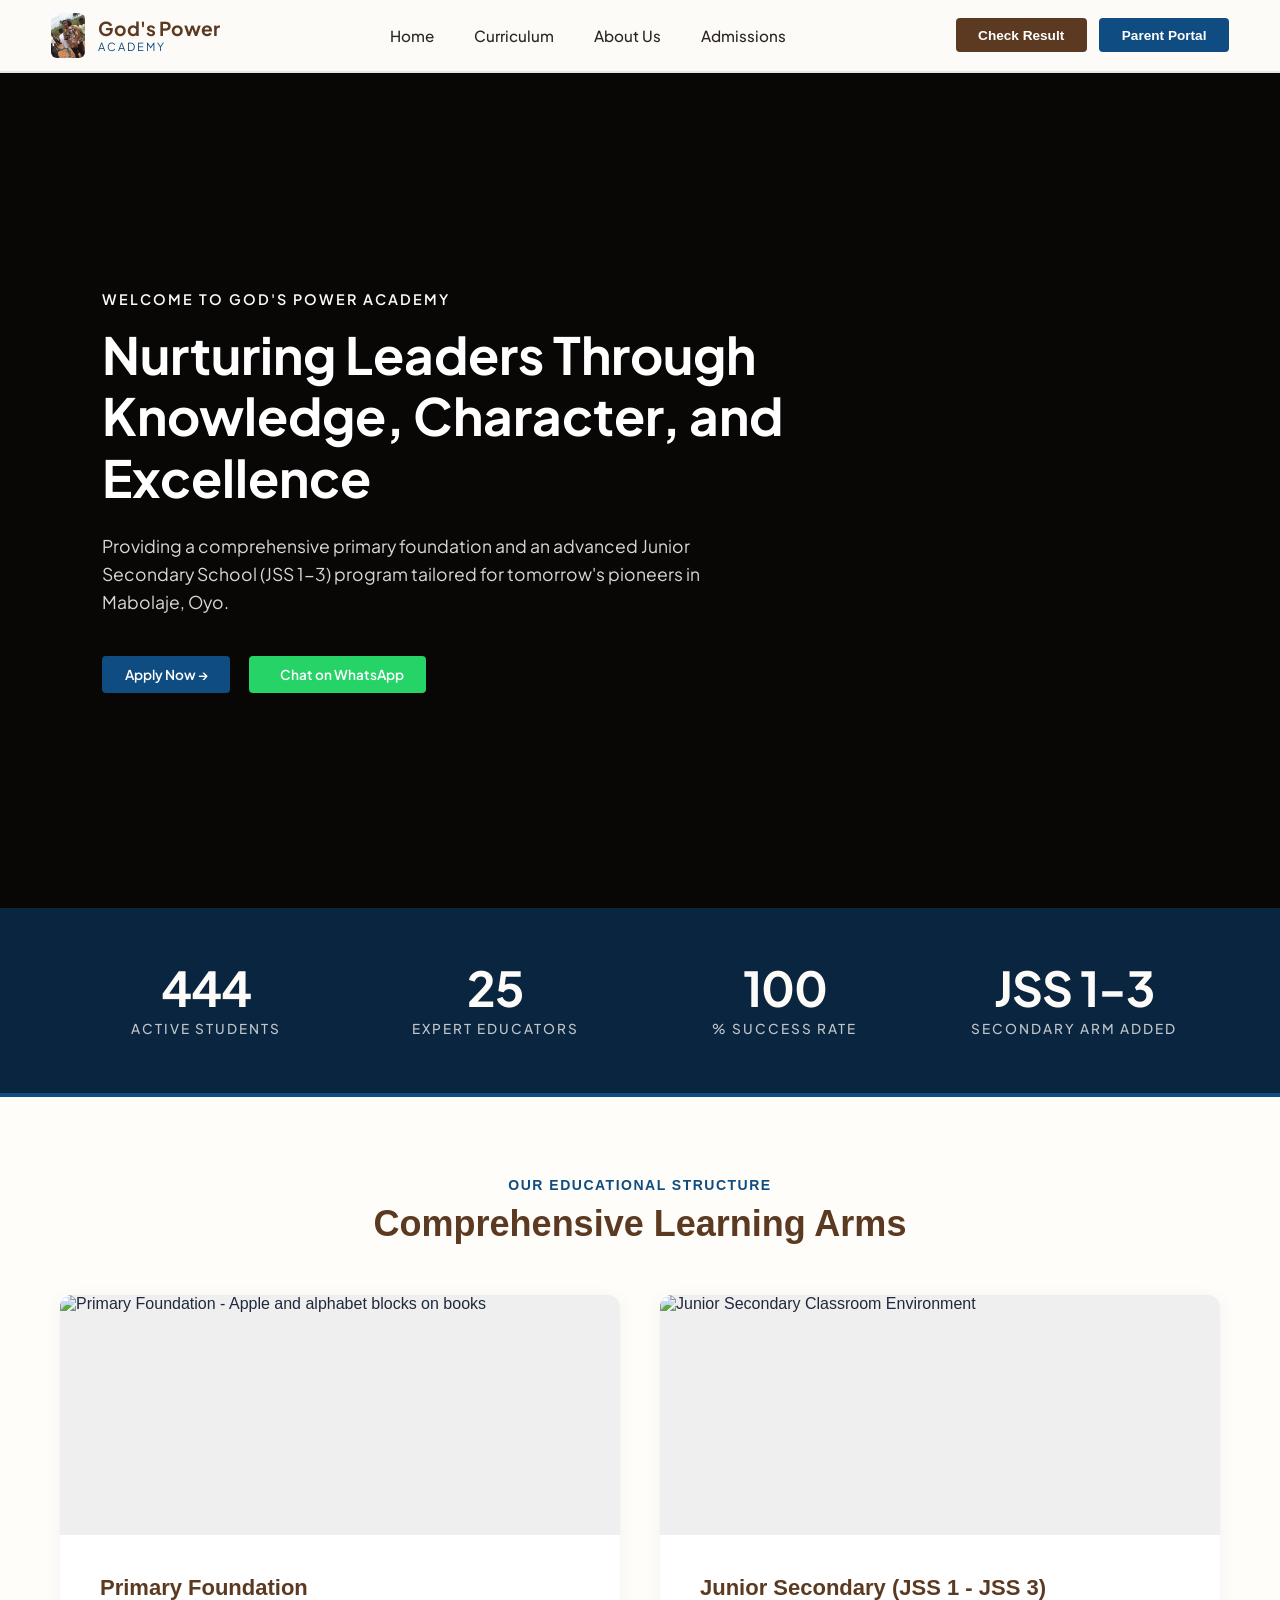
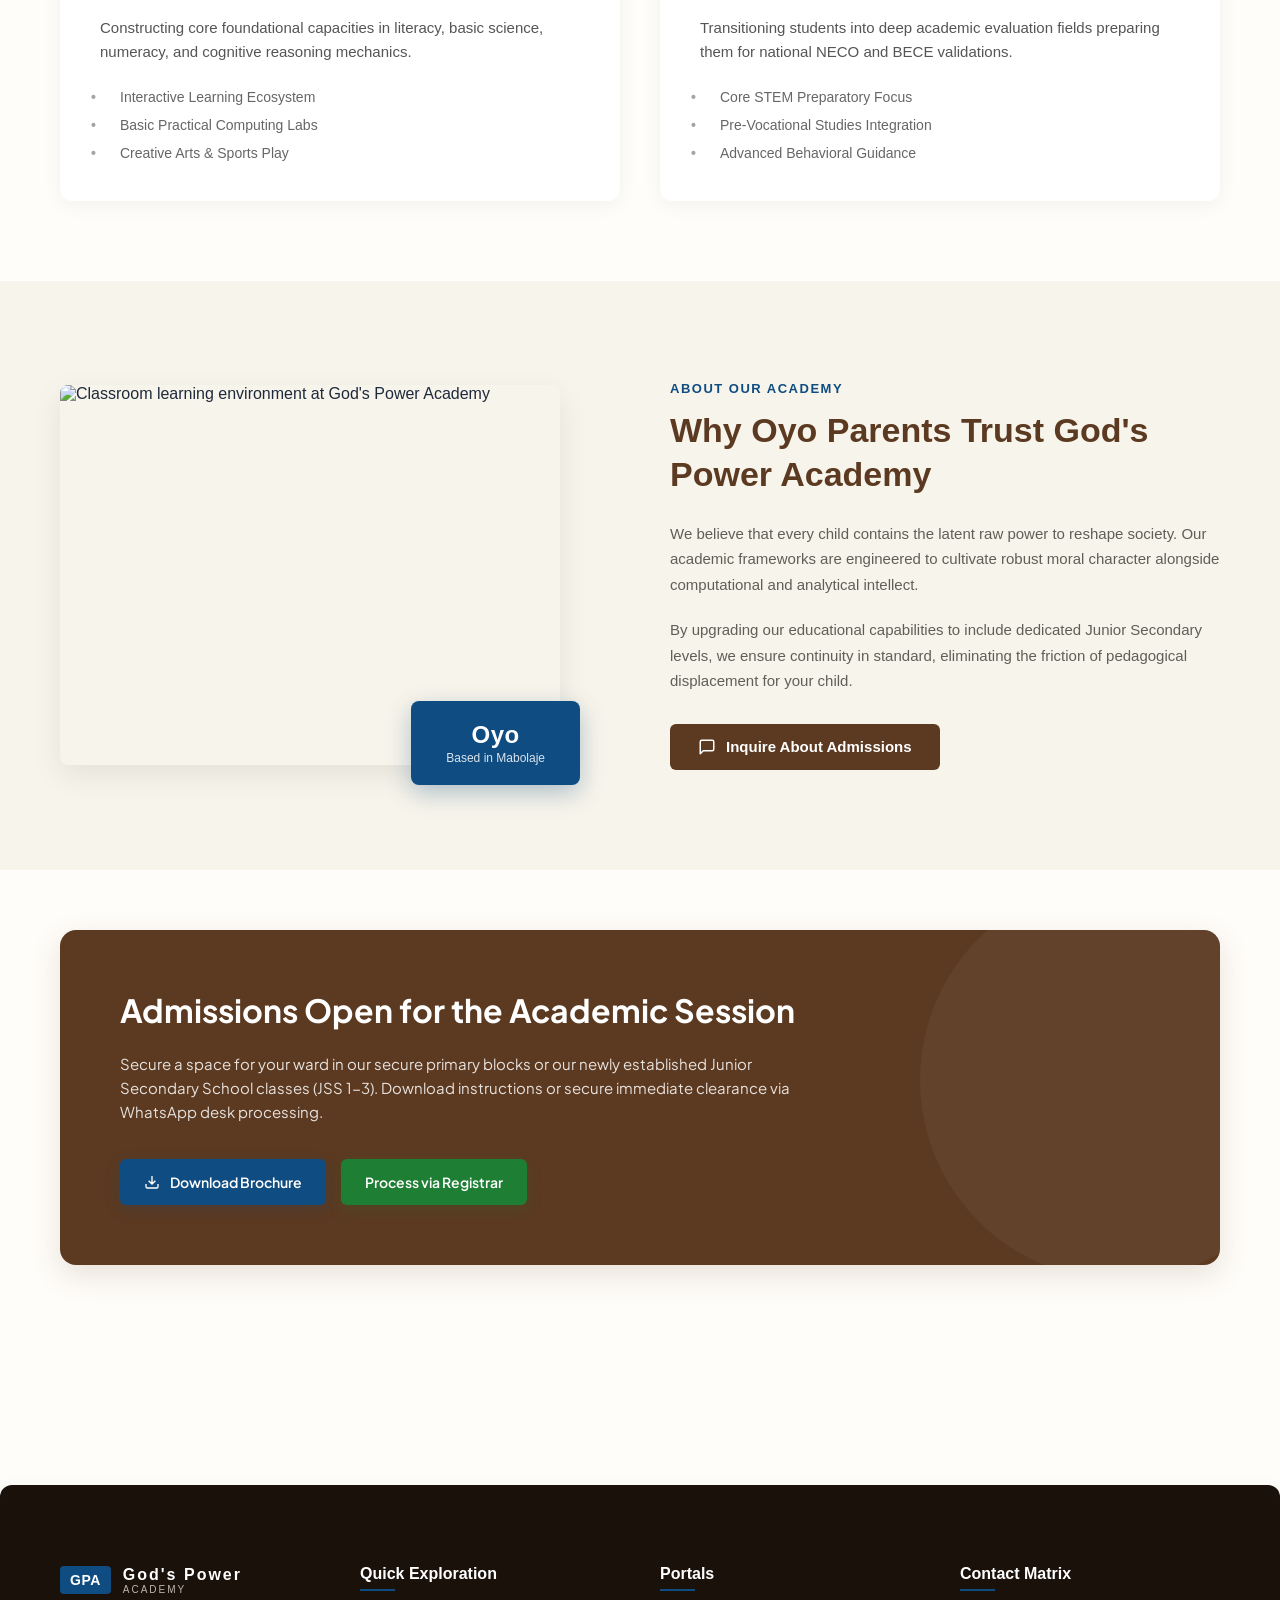
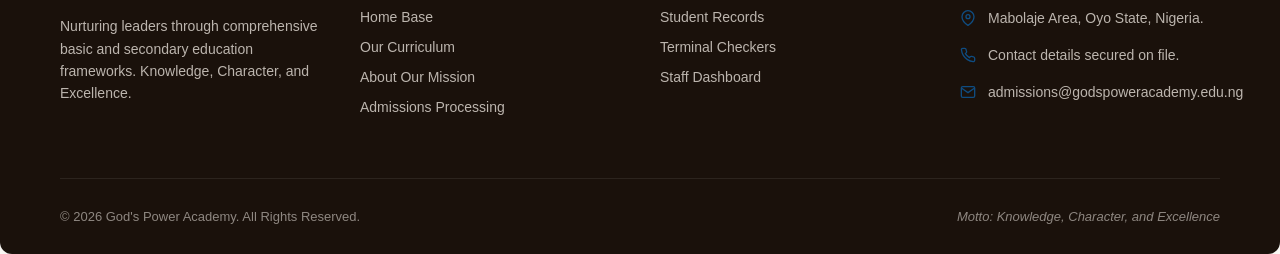
==== index.html @ ee7966df "God's power Academy front-end first push" ====
<!DOCTYPE html>
<html lang="en">
<head>
    <meta charset="UTF-8">
    <meta name="viewport" content="width=device-width, initial-scale=1.0">
    <title>God's Power Academy</title>
    <link rel="stylesheet" href="style.css">
    <link rel="icon" href="./IMG-20260211-WA0011.jpg" type="image/x-icon">
</head>
<body>
    <div class="navbar">
        <div class="nav-brand">
            <img src="./IMG-20260211-WA0011.jpg" alt="Logo" class="logo">
            <div class="logo-text">
                <h2>God's Power</h2>
                <span>ACADEMY</span>
            </div>
        </div>

        <ul class="nav-menu">
            <li><a href="#">Home</a></li>
            <li><a href="#">Curriculum</a></li>
            <li><a href="#">About Us</a></li>
            <li><a href="form.html">Admissions</a></li>
        </ul>

        <div class="nav-actions">
            <button class="btn btn-check">Check Result</button>
            <button class="btn btn-portal">Parent Portal</button>
        </div>
    </div>
    <section class="hero-container">
    <div class="hero-slide active" style="background-image: linear-gradient(rgba(0,0,0,0.65), rgba(0,0,0,0.65)), url('https://images.unsplash.com/photo-1546410531-bb4caa6b424d?auto=format&fit=crop&q=80&w=1920');">
        <div class="hero-content">
            <span class="hero-tag">Welcome to God's Power Academy</span>
            <h1>Nurturing Leaders Through Knowledge, Character, and Excellence</h1>
            <p>Providing a comprehensive primary foundation and an advanced Junior Secondary School (JSS 1-3) program tailored for tomorrow's pioneers in Mabolaje, Oyo.</p>
            <div class="hero-actions">
                <a href="form.html" class="btn btn-apply">Apply Now &rarr;</a>
                <a href="https://wa.me/2348135305659?text=Hello%20God's%20Power%20Academy,%20I%20want%20to%20inquire%20about%20admissions." target="_blank" class="btn btn-whatsapp"><i class="fa-brands fa-whatsapp"></i> Chat on WhatsApp</a>
            </div>
        </div>
    </div>

    <div class="hero-slide" style="background-image: linear-gradient(rgba(0,0,0,0.65), rgba(0,0,0,0.65)), url('https://images.unsplash.com/photo-1427504494785-3a9ca7044f45?auto=format&fit=crop&q=80&w=1920');">
        <div class="hero-content">
            <span class="hero-tag">Admissions Are Actively Open</span>
            <h1>Empowering Students with Cutting-Edge Modern Facilities</h1>
            <p>Our newly upgraded JSS 1-3 science blocks and computing arrays are custom-built to cultivate global tech and analytical mindsets right here in Oyo.</p>
            <div class="hero-actions">
                <a href="form.html" class="btn btn-apply">Secure Admission &rarr;</a>
                <a href="https://wa.me/2348135305659?text=Hello%20God's%20Power%20Academy,%20I%20want%20to%20inquire%20about%20admissions." class="btn btn-whatsapp">
    inquire via Registry
</a>
            </div>
        </div>
    </div>
    
</section>
<section class="stats-strip">
    <div class="stats-container">
        <div class="stat-item">
            <h3 class="stat-number" data-target="450">0</h3>
            <p class="stat-label">Active Students</p>
        </div>
        <div class="stat-item">
            <h3 class="stat-number" data-target="25">0</h3>
            <p class="stat-label">Expert Educators</p>
        </div>
        <div class="stat-item">
            <h3 class="stat-number" data-target="100">0</h3>
            <p class="stat-label">% Success Rate</p>
        </div>
        <div class="stat-item">
            <h3 class="stat-number-static">JSS 1-3</h3>
            <p class="stat-label">Secondary Arm Added</p>
        </div>
    </div>
</section>
<section class="educational-structure" id="curriculum">
    <div class="container">
        <header class="section-title">
            <span class="subtitle">OUR EDUCATIONAL STRUCTURE</span>
            <h2>Comprehensive Learning Arms</h2>
        </header>

        <div class="learning-arms-grid">
            
            <article class="learning-card">
                <div class="card-image">
                    <img src="https://images.unsplash.com/photo-1503676260728-1c00da094a0b?auto=format&fit=crop&q=80&w=800" alt="Primary Foundation - Apple and alphabet blocks on books">
                </div>
                <div class="card-content">
                    <h3>Primary Foundation</h3>
                    <p>Constructing core foundational capacities in literacy, basic science, numeracy, and cognitive reasoning mechanics.</p>
                    <ul class="card-features">
                        <li>Interactive Learning Ecosystem</li>
                        <li>Basic Practical Computing Labs</li>
                        <li>Creative Arts & Sports Play</li>
                    </ul>
                </div>
            </article>

            <article class="learning-card">
                <div class="card-image">
                    <img src="https://images.unsplash.com/photo-1427504494785-3a9ca7044f45?auto=format&fit=crop&q=80&w=800" alt="Junior Secondary Classroom Environment">
                </div>
                <div class="card-content">
                    <h3>Junior Secondary (JSS 1 - JSS 3)</h3>
                    <p>Transitioning students into deep academic evaluation fields preparing them for national NECO and BECE validations.</p>
                    <ul class="card-features">
                        <li>Core STEM Preparatory Focus</li>
                        <li>Pre-Vocational Studies Integration</li>
                        <li>Advanced Behavioral Guidance</li>
                    </ul>
                </div>
            </article>

        </div>
    </div>
</section>
<section class="about-academy" id="about-us">
    <div class="container about-wrapper">
        
        <div class="about-image-container">
            <div class="image-frame">
                <img src="https://images.unsplash.com/photo-1580582932707-520aed937b7b?auto=format&fit=crop&q=80&w=800" alt="Classroom learning environment at God's Power Academy">
            </div>
            <div class="location-badge">
                <span class="badge-title">Oyo</span>
                <span class="badge-subtitle">Based in Mabolaje</span>
            </div>
        </div>

        <div class="about-content">
            <span class="section-tag">ABOUT OUR ACADEMY</span>
            <h2>Why Oyo Parents Trust God's Power Academy</h2>
            
            <p>We believe that every child contains the latent raw power to reshape society. Our academic frameworks are engineered to cultivate robust moral character alongside computational and analytical intellect.</p>
            
            <p>By upgrading our educational capabilities to include dedicated Junior Secondary levels, we ensure continuity in standard, eliminating the friction of pedagogical displacement for your child.</p>
            
            <a href="https://wa.me/2348135305659?text=Hello%20God's%20Power%20Academy,%20I%20want%20to%20inquire%20about%20admissions." class="cta-button">
                <svg class="btn-icon" width="18" height="18" viewBox="0 0 24 24" fill="none" stroke="currentColor" stroke-width="2" stroke-linecap="round" stroke-linejoin="round">
                    <path d="M21 15a2 2 0 0 1-2 2H7l-4 4V5a2 2 0 0 1 2-2h14a2 2 0 0 1 2 2z"></path>
                </svg>
                Inquire About Admissions
            </a>
        </div>

    </div>
</section>
 <section class="admissions-section" id="admissions">
    <div class="container">
        <div class="admissions-cta-card">
            <!-- Background decorative shape vector -->
            <div class="decorative-blob"></div>
            
            <div class="cta-card-content">
                <h2>Admissions Open for the Academic Session</h2>
                <p>Secure a space for your ward in our secure primary blocks or our newly established Junior Secondary School classes (JSS 1-3). Download instructions or secure immediate clearance via WhatsApp desk processing.</p>
                
                <div class="cta-button-group">
                    <a href="#" class="btn-cta btn-primary-blue">
                        <svg class="icon" width="16" height="16" viewBox="0 0 24 24" fill="none" stroke="currentColor" stroke-width="2"><path d="M21 15v4a2 2 0 0 1-2 2H5a2 2 0 0 1-2-2v-4M7 10l5 5 5-5M12 15V3"/></svg>
                        Download Brochure
                    </a>
                    <a href="form.html" class="btn-cta btn-whatsapp-brand">
                        <!-- Custom styled WhatsApp SVG or Icon -->
                        Process via Registrar
                    </a>
                </div>
            </div>
        </div>
    </div>
</section>
<!-- Example on the Learning Arms Grid Section -->
<section class="educational-structure fade-up-element" id="curriculum">
    <!-- Content stays exactly the same -->
</section>

<!-- Example on individual cards for staggered entry -->
<article class="learning-card fade-up-element">
    <!-- Card content -->
<footer class="site-footer">
    <div class="container">
        <!-- Main Footer Links Grid --> 
        <div class="footer-grid">
            
            <!-- Column 1: Brand Intro -->
            <div class="footer-column brand-info">
                <div class="footer-logo">
                    <span class="logo-box">GPA</span>
                    <div class="logo-text">
                        <span class="brand-name">God's Power</span>
                        <span class="brand-sub">ACADEMY</span>
                    </div>
                </div>
                <p class="brand-desc">
                    Nurturing leaders through comprehensive basic and secondary education frameworks. Knowledge, Character, and Excellence.
                </p>
            </div>

            <!-- Column 2: Quick Exploration -->
            <div class="footer-column">
                <h3>Quick Exploration</h3>
                <ul class="footer-links">
                    <li><a href="#hero">Home Base</a></li>
                    <li><a href="#curriculum">Our Curriculum</a></li>
                    <li><a href="#about-us">About Our Mission</a></li>
                    <li><a href="#admissions">Admissions Processing</a></li>
                </ul>
            </div>

            <!-- Column 3: Portals -->
            <div class="footer-column">
                <h3>Portals</h3>
                <ul class="footer-links">
                    <li><a href="#">Student Records</a></li>
                    <li><a href="#">Terminal Checkers</a></li>
                    <li><a href="#">Staff Dashboard</a></li>
                </ul>
            </div>

            <!-- Column 4: Contact Matrix -->
            <div class="footer-column contact-matrix">
                <h3>Contact Matrix</h3>
                <ul class="contact-list">
                    <li>
                        <svg class="contact-icon" width="16" height="16" viewBox="0 0 24 24" fill="none" stroke="currentColor" stroke-width="2"><path d="M21 10c0 7-9 13-9 13s-9-6-9-13a9 9 0 0 1 18 0z"></path><circle cx="12" cy="10" r="3"></circle></svg>
                        <span>Mabolaje Area, Oyo State, Nigeria.</span>
                    </li>
                    <li>
                        <svg class="contact-icon" width="16" height="16" viewBox="0 0 24 24" fill="none" stroke="currentColor" stroke-width="2"><path d="M22 16.92v3a2 2 0 0 1-2.18 2 19.79 19.79 0 0 1-8.63-3.07 19.5 19.5 0 0 1-6-6 19.79 19.79 0 0 1-3.07-8.67A2 2 0 0 1 4.11 2h3a2 2 0 0 1 2 1.72 12.84 12.84 0 0 0 .7 2.81 2 2 0 0 1-.45 2.11L8.09 9.91a16 16 0 0 0 6 6l1.27-1.27a2 2 0 0 1 2.11-.45 12.84 12.84 0 0 0 2.81.7A2 2 0 0 1 22 16.92z"></path></svg>
                        <span>Contact details secured on file.</span>
                    </li>
                    <li>
                        <svg class="contact-icon" width="16" height="16" viewBox="0 0 24 24" fill="none" stroke="currentColor" stroke-width="2"><path d="M4 4h16c1.1 0 2 .9 2 2v12c0 1.1-.9 2-2 2H4c-1.1 0-2-.9-2-2V6c0-1.1.9-2 2-2z"></path><polyline points="22,6 12,13 2,6"></polyline></svg>
                        <a href="mailto:admissions@godspoweracademy.edu.ng">admissions@godspoweracademy.edu.ng</a>
                    </li>
                </ul>
            </div>

        </div>

        <!-- Bottom Copyright Row -->
        <div class="footer-bottom">
            <p class="copyright">&copy; 2026 God's Power Academy. All Rights Reserved.</p>
            <p class="motto">Motto: Knowledge, Character, and Excellence</p>
        </div>
    </div>
</footer>

</article>
<div id="constructionModal" class="construction-overlay">
    <div class="construction-card">
        <div class="construction-icon">🚧</div>
        <h2>Portal Under Construction</h2>
        <p>Our digital portal engineering framework is currently being optimized for terminal result tracking. This feature will be live soon!</p>
        <button id="closeConstructionBtn" class="btn-close-construction">OKAY</button>
    </div>
</div>
</body>
<script src="script.js"></script>
</html>
---- style.css ----
@import url('https://fonts.googleapis.com/css2?family=Plus+Jakarta+Sans:wght@400;500;600;700&display=swap');

/* --- 1. Global Base Resets --- */
* {
    margin: 0;
    padding: 0;
    box-sizing: border-box;
}

body {
    font-family: 'Plus Jakarta Sans', sans-serif;
    background-color: #FDFBF7;
    color: #1E293B;
    overflow-x: hidden; /* Prevent horizontal viewport scrolling bugs entirely */
}

/* Reusable global utility wrapper */
.container {
    max-width: 1200px;
    margin: 0 auto;
    padding: 0 20px;
}

/* --- 2. Navigation Component --- */
.navbar {
    display: flex;
    justify-content: space-between;
    align-items: center;
    padding: 0.8rem 4%;
    background-color: #FDFBF7;
    border-bottom: 2px solid #EAE5DB;
    position: sticky;
    top: 0; /* Corrected to anchor cleanly at the top of the viewport */
    z-index: 1000;
}

.nav-brand {
    display: flex;
    align-items: center;
    gap: 0.8rem;
}

.logo {
    height: 45px;
    width: auto;
    border-radius: 6px;
}

.logo-text h2 {
    font-size: 1.2rem;
    color: #5C3A21;
    line-height: 1.1;
    font-weight: 700;
}

.logo-text span {
    font-size: 0.7rem;
    letter-spacing: 2px;
    color: #0F4C81;
    display: block;
}

.nav-menu {
    display: flex;
    list-style: none;
    gap: 2.5rem;
}

.nav-menu li a {
    text-decoration: none;
    color: #2C2520;
    font-weight: 500;
    font-size: 0.95rem;
    display: inline-block;
    transition: color 0.3s ease, transform 0.3s ease;
}

.nav-menu li a:hover {
    color: #0F4C81;
    transform: scale(1.1);
    text-decoration: underline;
}

.nav-actions {
    display: flex;
    gap: 0.8rem;
}

.btn {
    padding: 0.6rem 1.4rem;
    border-radius: 4px;
    font-weight: 600;
    font-size: 0.85rem;
    border: none;
    cursor: pointer;
    text-decoration: none;
    display: inline-flex;
    align-items: center;
    justify-content: center;
    transition: transform 0.2s ease, background-color 0.3s ease;
}

.btn:hover {
    transform: translateY(-1px);
}

.btn-check {
    background-color: #5C3A21;
    color: #FFFFFF;
}

.btn-portal {
    background-color: #0F4C81;
    color: #FFFFFF;
}

/* --- 3. Hero Component --- */
.hero-container {
    position: relative;
    width: 100%;
    height: calc(100vh - 65px);
    overflow: hidden;
    background-color: #1A1410;
}

.hero-slide {
    position: absolute;
    top: 0;
    left: 0;
    width: 100%;
    height: 100%;
    background-size: cover;
    background-position: center;
    background-repeat: no-repeat;
    display: flex;
    align-items: center;
    padding: 0 8%;
    opacity: 0;
    visibility: hidden;
    transition: opacity 1.2s ease-in-out, visibility 1.2s ease-in-out;
    z-index: 1;
}

.hero-slide.active {
    opacity: 1;
    visibility: visible;
    z-index: 2;
}

.hero-content {
    max-width: 800px;
    color: #FFFFFF;
    opacity: 0;
    transform: translateY(15px);
    transition: opacity 1s ease-in-out, transform 1s ease-out;
}

.hero-slide.active .hero-content {
    opacity: 1;
    transform: translateY(0);
    transition-delay: 0.3s; 
}

.hero-tag {
    font-size: 0.9rem;
    text-transform: uppercase;
    letter-spacing: 2px;
    color: #FDFBF7;
    font-weight: 600;
    margin-bottom: 1rem;
    display: inline-block;
}

.hero-content h1 {
    font-size: 3.2rem;
    line-height: 1.2;
    margin-bottom: 1.5rem;
    font-weight: 700;
}

.hero-content p {
    font-size: 1.1rem;
    line-height: 1.6;
    margin-bottom: 2.5rem;
    color: rgba(253, 251, 247, 0.85);
    max-width: 650px;
}

.hero-actions {
    display: flex;
    gap: 1.2rem;
    flex-wrap: wrap;
}

.btn-apply {
    background-color: #0F4C81;
    color: #FFFFFF;
}

.btn-apply:hover {
    background-color: #0A3358;
}

.btn-whatsapp {
    background-color: #25D366;
    color: #FFFFFF;
    gap: 0.5rem;
}

.btn-whatsapp:hover {
    background-color: #1EA952;
}

/* --- 4. Stats Summary Strip --- */
.stats-strip {
    background-color: #0A2540;
    padding: 3.5rem 6%;
    border-bottom: 4px solid #0F4C81;
}

.stats-container {
    display: flex;
    justify-content: space-between;
    align-items: center;
    max-width: 1200px;
    margin: 0 auto;
    gap: 2rem;
    flex-wrap: wrap;
}

.stat-item {
    text-align: center;
    flex: 1;
    min-width: 200px;
}

.stat-number, .stat-number-static {
    font-size: 3rem;
    font-weight: 700;
    color: #FDFBF7;
    margin-bottom: 0.5rem;
    line-height: 1;
    letter-spacing: -1px;
}

.stat-label {
    font-size: 0.85rem;
    text-transform: uppercase;
    letter-spacing: 2px;
    color: rgba(253, 251, 247, 0.75);
    font-weight: 500;
}

/* --- 5. Educational Structure Section --- */
.educational-structure {
    padding: 80px 0;
    background-color: #FFFDF9;
    font-family: 'Segoe UI', Tahoma, Geneva, Verdana, sans-serif;
}

.section-title {
    text-align: center;
    margin-bottom: 50px;
    padding: 0 20px;
}

.section-title .subtitle {
    display: block;
    color: #0F4C81;
    font-size: 14px;
    font-weight: 700;
    letter-spacing: 1.5px;
    text-transform: uppercase;
    margin-bottom: 10px;
}

.section-title h2 {
    color: #5C3A21;
    font-size: 36px;
    font-weight: 700;
    margin: 0;
}

.learning-arms-grid {
    display: grid;
    grid-template-columns: repeat(auto-fit, minmax(450px, 1fr));
    gap: 40px;
    align-items: start;
}

.learning-card {
    background: #FFFFFF;
    border-radius: 12px;
    overflow: hidden;
    box-shadow: 0 4px 20px rgba(0, 0, 0, 0.05);
    transition: transform 0.3s ease, box-shadow 0.3s ease;
}

.learning-card:hover {
    transform: translateY(-5px);
    box-shadow: 0 8px 30px rgba(0, 0, 0, 0.1);
}

.card-image {
    width: 100%;
    height: 240px;
    overflow: hidden;
    background-color: #EFEFEF;
}

.card-image img {
    width: 100%;
    height: 100%;
    object-fit: cover;
}

.card-content {
    padding: 40px;
}

.card-content h3 {
    color: #5C3A21;
    font-size: 22px;
    margin-top: 0;
    margin-bottom: 15px;
    font-weight: 700;
}

.card-content p {
    color: #555555;
    font-size: 15px;
    line-height: 1.6;
    margin-bottom: 25px;
}

.card-features {
    list-style: none;
    padding: 0;
    margin: 0;
}

.card-features li {
    color: #666666;
    font-size: 14px;
    margin-bottom: 12px;
    padding-left: 20px;
    position: relative;
}

.card-features li::before {
    content: "•";
    color: #A3A3A3;
    font-weight: bold;
    display: inline-block; 
    width: 1em;
    margin-left: -1em;
    position: absolute;
    left: 5px;
}

.card-features li:last-child {
    margin-bottom: 0;
}

/* --- 6. About Academy Section --- */
.about-academy {
    padding: 100px 0;
    background-color: #F7F4EB;
    font-family: 'Segoe UI', Tahoma, Geneva, Verdana, sans-serif;
}

.about-wrapper {
    display: flex;
    align-items: center;
    justify-content: space-between;
    gap: 60px;
}

.about-image-container {
    flex: 1;
    position: relative;
    max-width: 500px;
    width: 100%;
}

.image-frame {
    width: 100%;
    border-radius: 8px;
    overflow: hidden;
    box-shadow: 0 10px 30px rgba(0, 0, 0, 0.08);
}

.image-frame img {
    width: 100%;
    display: block;
    object-fit: cover;
    height: 380px;
}

.location-badge {
    position: absolute;
    bottom: -20px;
    right: -20px;
    background-color: #0F4C81;
    color: #FFFFFF;
    padding: 20px 35px;
    border-radius: 8px;
    box-shadow: 0 8px 25px rgba(15, 76, 129, 0.3);
    text-align: center;
    z-index: 2;
}

.location-badge .badge-title {
    display: block;
    font-size: 24px;
    font-weight: 700;
    letter-spacing: 0.5px;
    margin-bottom: 2px;
}

.location-badge .badge-subtitle {
    display: block;
    font-size: 12px;
    opacity: 0.85;
    font-weight: 400;
    white-space: nowrap;
}

.about-content {
    flex: 1;
    max-width: 550px;
}

.about-content .section-tag {
    display: block;
    color: #0F4C81;
    font-size: 13px;
    font-weight: 700;
    letter-spacing: 1.5px;
    text-transform: uppercase;
    margin-bottom: 12px;
}

.about-content h2 {
    color: #5C3A21;
    font-size: 34px;
    font-weight: 700;
    line-height: 1.3;
    margin: 0 0 25px 0;
}

.about-content p {
    color: #615E58;
    font-size: 15px;
    line-height: 1.7;
    margin-top: 0;
    margin-bottom: 20px;
}

.about-content .cta-button {
    display: inline-flex;
    align-items: center;
    background-color: #5C3A21;
    color: #FFFFFF;
    text-decoration: none;
    padding: 14px 28px;
    border-radius: 6px;
    font-size: 15px;
    font-weight: 600;
    transition: background-color 0.2s ease, transform 0.2s ease;
    margin-top: 10px;
}

.about-content .cta-button:hover {
    background-color: #4A2E1A;
    transform: translateY(-2px);
}

.btn-icon {
    margin-right: 10px;
}

/* --- 7. Admissions Block --- */
.admissions-section {
    padding: 60px 0;
    background-color: #FFFDF9;
}

.admissions-cta-card {
    background-color: #5C3A21;
    border-radius: 16px;
    padding: 60px;
    position: relative;
    overflow: hidden;
    box-shadow: 0 10px 30px rgba(92, 58, 33, 0.15);
}

.decorative-blob {
    position: absolute;
    right: -100px;
    top: -50px;
    width: 400px;
    height: 400px;
    background: rgba(255, 255, 255, 0.04);
    border-radius: 50%;
    pointer-events: none;
}

.cta-card-content {
    position: relative;
    z-index: 2;
    max-width: 700px;
}

.cta-card-content h2 {
    color: #FFFFFF;
    font-size: 32px;
    font-weight: 700;
    line-height: 1.3;
    margin-top: 0;
    margin-bottom: 20px;
}

.cta-card-content p {
    color: rgba(255, 255, 255, 0.85);
    font-size: 15px;
    line-height: 1.6;
    margin-bottom: 35px;
}

.cta-button-group {
    display: flex;
    gap: 15px;
    flex-wrap: wrap;
}

.btn-cta {
    display: inline-flex;
    align-items: center;
    gap: 10px;
    padding: 14px 24px;
    border-radius: 6px;
    font-size: 14px;
    font-weight: 600;
    text-decoration: none;
    transition: transform 0.2s ease, box-shadow 0.2s ease;
}

.btn-cta:hover {
    transform: translateY(-2px);
}

.btn-primary-blue {
    background-color: #0F4C81;
    color: #FFFFFF;
    box-shadow: 0 4px 15px rgba(15, 76, 129, 0.2);
}

.btn-primary-blue:hover {
    background-color: #0A365C;
}

.btn-whatsapp-brand {
    background-color: #1E7E34;
    color: #FFFFFF;
    box-shadow: 0 4px 15px rgba(30, 126, 52, 0.2);
}

.btn-whatsapp-brand:hover {
    background-color: #155924;
}

/* --- 8. Institutional Footer --- */
.site-footer {
    background-color: #1A110B;
    color: #E6E1DC;
    padding: 80px 0 30px 0;
    font-family: 'Segoe UI', Tahoma, Geneva, Verdana, sans-serif;
}

.footer-grid {
    display: grid;
    grid-template-columns: repeat(auto-fit, minmax(220px, 1fr));
    gap: 40px;
    border-bottom: 1px solid rgba(255, 255, 255, 0.08);
    padding-bottom: 50px;
}

.footer-column h3 {
    color: #FFFFFF;
    font-size: 16px;
    font-weight: 600;
    margin-top: 0;
    margin-bottom: 25px;
    position: relative;
}

.footer-column h3::after {
    content: '';
    position: absolute;
    left: 0;
    bottom: -8px;
    width: 35px;
    height: 2px;
    background-color: #0F4C81;
}

.brand-info .brand-desc {
    font-size: 14px;
    line-height: 1.6;
    color: #BCB5AE;
    margin-top: 20px;
}

.footer-logo {
    display: flex;
    align-items: center;
    gap: 12px;
}

.footer-logo .logo-box {
    background-color: #0F4C81;
    color: #FFFFFF;
    font-weight: 700;
    font-size: 14px;
    padding: 6px 10px;
    border-radius: 4px;
    letter-spacing: 0.5px;
}

.footer-logo .logo-text {
    display: flex;
    flex-direction: column;
}

.footer-logo .brand-name {
    font-weight: 700;
    font-size: 16px;
    color: #FFFFFF;
    line-height: 1.2;
}

.footer-logo .brand-sub {
    font-size: 10px;
    color: #BCB5AE;
    letter-spacing: 2px;
}

.footer-links {
    list-style: none;
    padding: 0;
    margin: 0;
}

.footer-links li {
    margin-bottom: 12px;
}

.footer-links a {
    color: #BCB5AE;
    text-decoration: none;
    font-size: 14px;
    transition: color 0.2s ease, padding-left 0.2s ease;
}

.footer-links a:hover {
    color: #FFFFFF;
    padding-left: 4px;
}

.contact-list {
    list-style: none;
    padding: 0;
    margin: 0;
}

.contact-list li {
    display: flex;
    align-items: flex-start;
    gap: 12px;
    font-size: 14px;
    color: #BCB5AE;
    line-height: 1.5;
    margin-bottom: 16px;
}

.contact-icon {
    color: #0F4C81;
    flex-shrink: 0;
    margin-top: 2px;
}

.contact-matrix a {
    color: #BCB5AE;
    text-decoration: none;
    transition: color 0.2s ease;
}

.contact-matrix a:hover {
    color: #FFFFFF;
}

.footer-bottom {
    display: flex;
    justify-content: space-between;
    align-items: center;
    padding-top: 30px;
    flex-wrap: wrap;
    gap: 15px;
}

.footer-bottom p {
    font-size: 13px;
    color: #8E8781;
    margin: 0;
}

.footer-bottom .motto {
    font-style: italic;
}

/* --- 9. Core Scroll Animation Presets --- */
.fade-up-element {
    opacity: 0;
    transform: translateY(30px);
    transition: opacity 0.8s cubic-bezier(0.25, 1, 0.5, 1), 
                transform 0.8s cubic-bezier(0.25, 1, 0.5, 1);
    will-change: opacity, transform;
}

.fade-up-element.visible {
    opacity: 1;
    transform: translateY(0);
}

.learning-arms-grid .learning-card:nth-child(1) { transition-delay: 0.1s; }
.learning-arms-grid .learning-card:nth-child(2) { transition-delay: 0.3s; }


/* ==========================================================================
   GLOBAL RESPONSIVE MEDIA QUERIES (Targeting All Mobile Viewports)
   ========================================================================== */

/* --- Tablet & Large Phone Interface Breakpoint --- */
@media (max-width: 992px) {
    .learning-arms-grid {
        grid-template-columns: 1fr; /* Drop learning arm grid columns to single stack safely */
        max-width: 600px;
        margin: 0 auto;
    }
    
    .card-content {
        padding: 30px;
    }

    .about-wrapper {
        flex-direction: column;
        gap: 50px;
        text-align: center;
    }

    .about-image-container {
        max-width: 100%;
        margin: 0 auto;
    }

    .location-badge {
        right: 10px; /* Pull inwards cleanly to avoid viewport breakout */
    }

    .about-content {
        max-width: 100%;
    }

    .about-content .cta-button {
        justify-content: center;
    }
}

/* --- Main Mobile Breakpoint (Phones, Samsung A07, iPhones) --- */
@media (max-width: 768px) {
    /* Navbar Structural Cleanup for Mobile Space */
    .navbar {
        padding: 0.8rem 5%;
    }

    .nav-menu {
        display: none; /* Hide default links; ready for a hamburger toggle script later */
    }

    .nav-actions {
        gap: 0.5rem;
    }

    .btn {
        padding: 0.5rem 1rem;
        font-size: 0.8rem;
    }

    /* Fluid Typography Scaling */
    .hero-content h1 {
        font-size: 2.2rem; /* Drop huge title scale down to avoid text-overlapping */
    }

    .hero-content p {
        font-size: 1rem;
        margin-bottom: 2rem;
    }

    .hero-container {
        height: auto;
        min-height: calc(100vh - 60px);
        padding: 60px 0;
    }

    .hero-slide {
        padding: 0 5%;
        position: relative; /* Re-flow slides for native vertical mobile scanning heights */
        min-height: 500px;
    }

    /* Stats Strip Layout Collapse */
    .stats-strip {
        padding: 2.5rem 5%;
    }

    .stats-container {
        justify-content: center;
        gap: 1.5rem;
    }

    .stat-item {
        min-width: 100%; /* Individual items take full width and stack clean */
        margin-bottom: 0.5rem;
    }

    .stat-number, .stat-number-static {
        font-size: 2.5rem;
    }

    /* Section Titles Responsive Scaling */
    .section-title h2 {
        font-size: 28px;
    }

    /* About Image Height Scale Adjustment */
    .image-frame img {
        height: 280px;
    }

    .location-badge {
        padding: 12px 24px;
        bottom: -15px;
        right: -5px;
    }

    .location-badge .badge-title {
        font-size: 18px;
    }

    .about-content h2 {
        font-size: 26px;
    }

    /* Admissions Module Cleanup */
    .admissions-cta-card {
        padding: 40px 25px;
        text-align: center;
    }
    
    .cta-card-content h2 {
        font-size: 24px;
    }
    
    .cta-button-group {
        flex-direction: column;
        gap: 12px;
    }
    
    .btn-cta {
        justify-content: center;
        width: 100%;
    }

    /* Institutional Footer Structural Re-flow */
    .footer-grid {
        grid-template-columns: 1fr;
        gap: 35px;
    }

    .footer-bottom {
        flex-direction: column;
        text-align: center;
        gap: 10px;
    }
}

/* --- Ultra-Small Phone Viewport Adjustment (Under 375px widths) --- */
@media (max-width: 375px) {
    .navbar {
        flex-direction: column;
        gap: 10px;
        text-align: center;
    }

    .logo-text h2 {
        font-size: 1.1rem;
    }

    .hero-content h1 {
        font-size: 1.9rem;
    }

    .btn {
        width: 100%;
        justify-content: center;
    }
}
/* --- Under Construction Modal --- */
.construction-overlay {
    position: fixed;
    top: 0;
    left: 0;
    width: 100%;
    height: 100%;
    background-color: rgba(26, 20, 16, 0.6); /* Match your warm dark overlay tint */
    backdrop-filter: blur(5px); /* Premium frosted-glass look */
    display: none; /* Invisible by default */
    justify-content: center;
    align-items: center;
    z-index: 3000; /* High index to sit above everything else */
    padding: 20px;
}

/* State when visible */
.construction-overlay.active {
    display: flex;
}

.construction-card {
    background-color: #FDFBF7; /* Cream brand color */
    border-radius: 12px;
    width: 100%;
    max-width: 400px;
    padding: 35px;
    text-align: center;
    box-shadow: 0 20px 40px rgba(0, 0, 0, 0.2);
    animation: modalPopUp 0.3s cubic-bezier(0.25, 1, 0.5, 1) forwards;
}

@keyframes modalPopUp {
    from { opacity: 0; transform: scale(0.9) translateY(10px); }
    to { opacity: 1; transform: scale(1) translateY(0); }
}

.construction-icon {
    font-size: 45px;
    margin-bottom: 15px;
}

.construction-card h2 {
    color: #5C3A21; /* Academic Brown */
    font-size: 22px;
    font-weight: 700;
    margin-bottom: 12px;
}

.construction-card p {
    color: #615E58;
    font-size: 14px;
    line-height: 1.5;
    margin-bottom: 25px;
}

/* Acknowledge Button */
.btn-close-construction {
    background-color: #0F4C81; /* Brand Blue */
    color: #FFFFFF;
    border: none;
    padding: 12px 28px;
    border-radius: 6px;
    font-size: 14px;
    font-weight: 600;
    cursor: pointer;
    transition: background-color 0.2s ease, transform 0.2s ease;
}

.btn-close-construction:hover {
    background-color: #0A365C;
    transform: translateY(-1px);
}
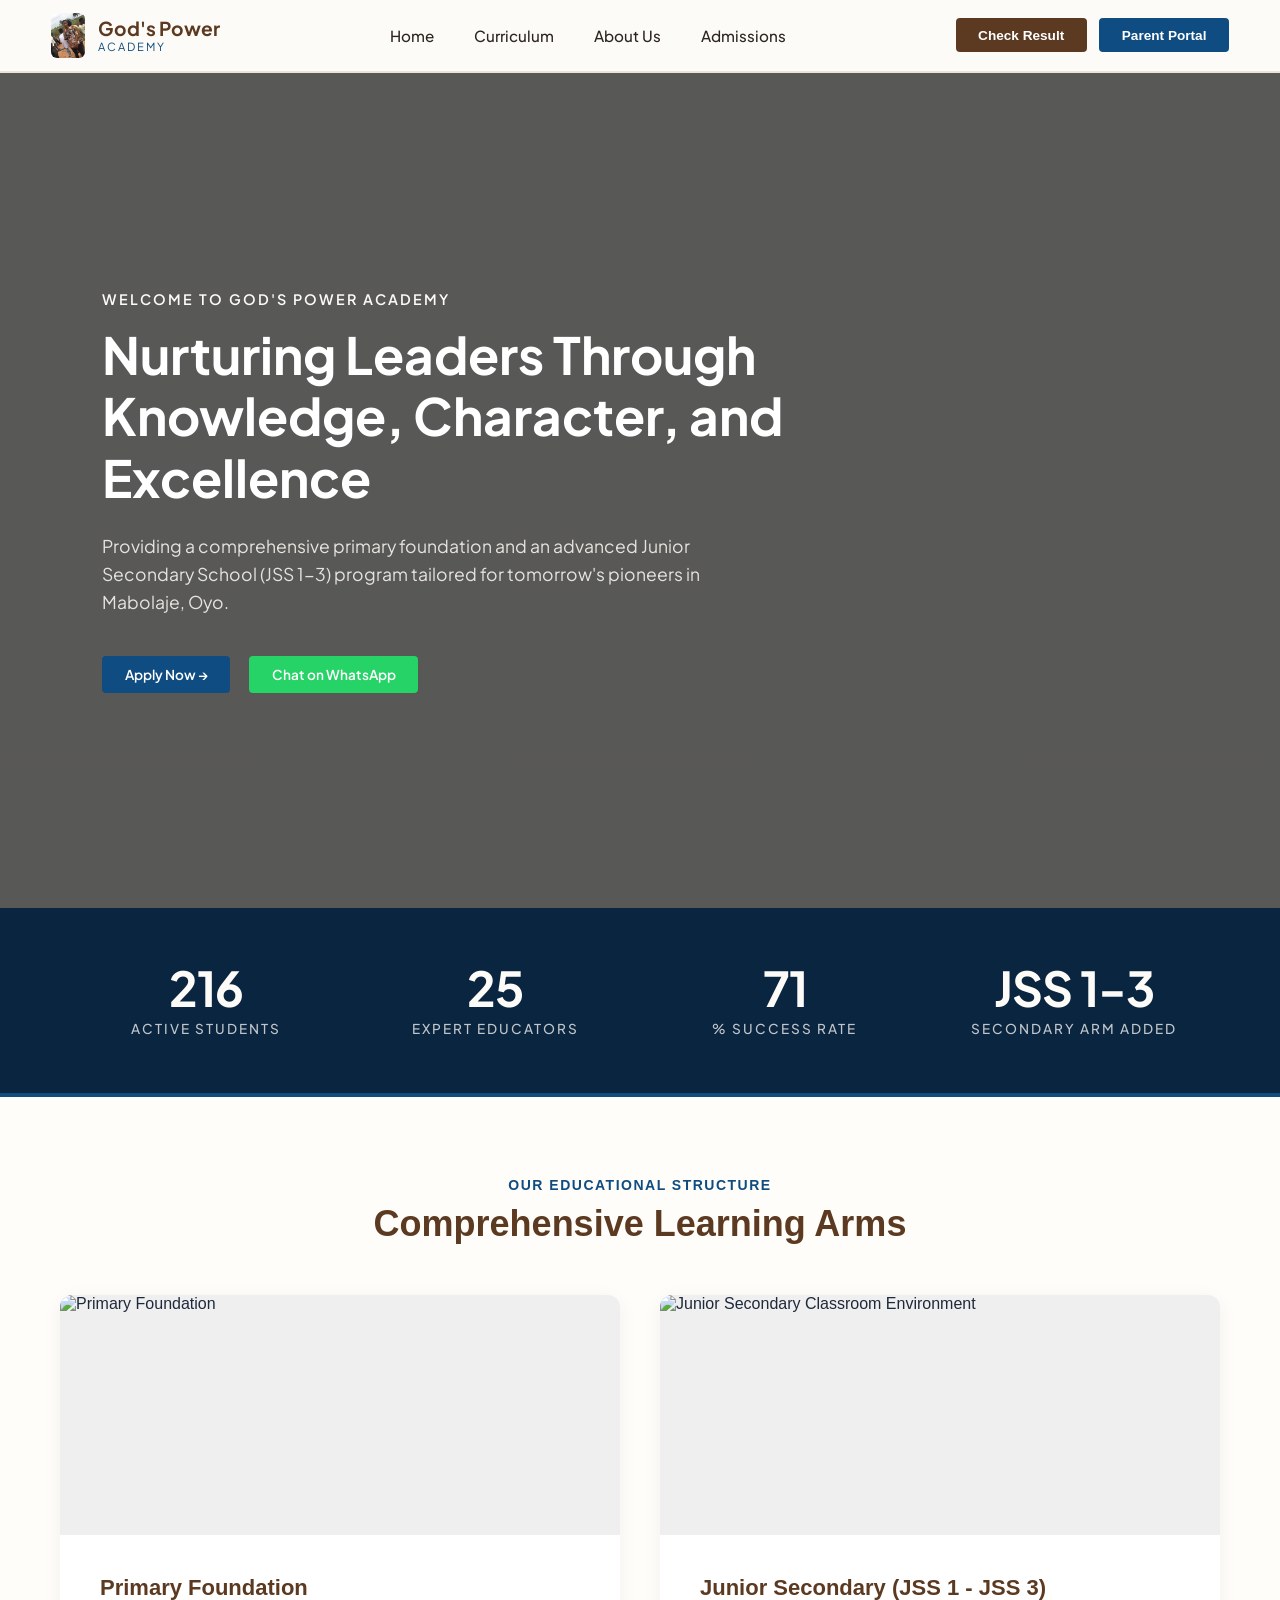
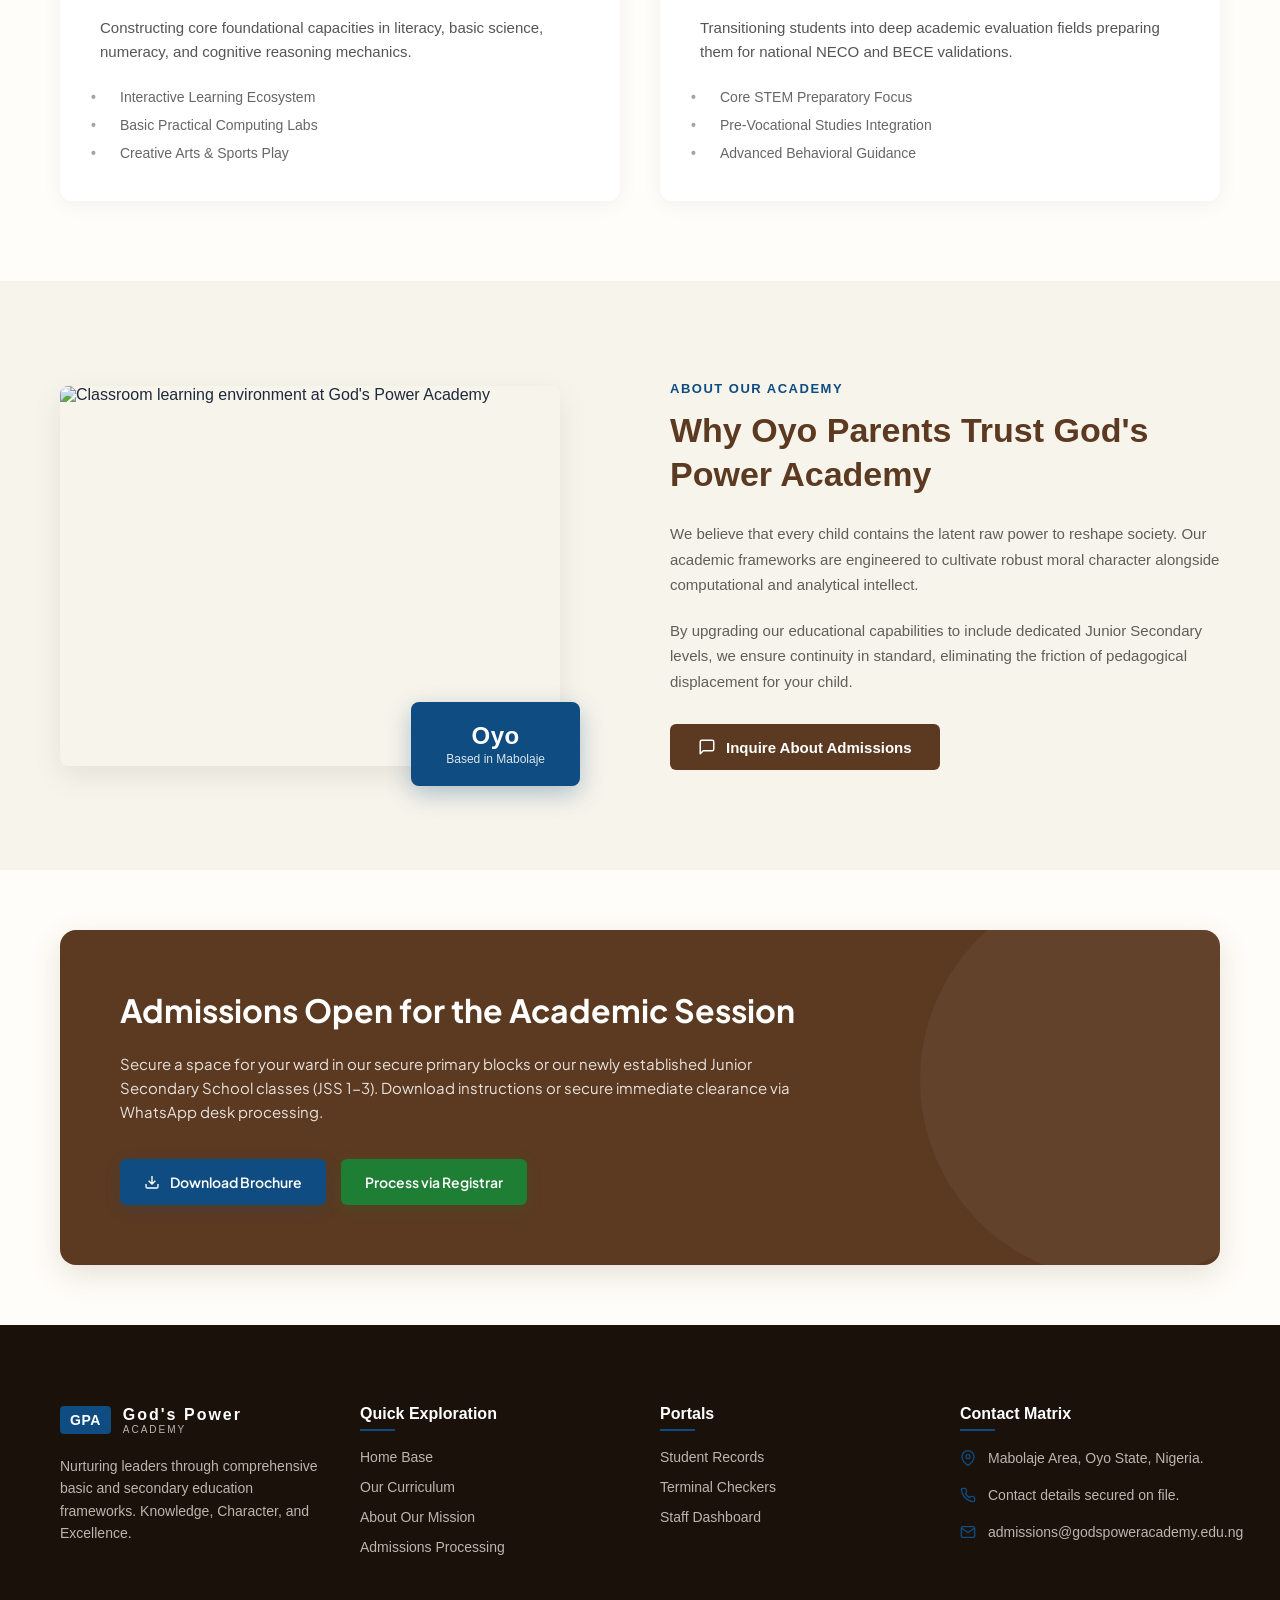
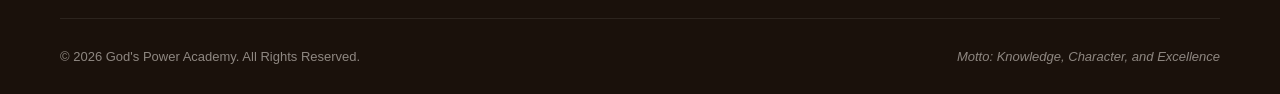
==== commit 257a4f85: "ONline form linking" ====
--- a/index.html
+++ b/index.html
@@ -8,6 +8,7 @@
     <link rel="icon" href="./IMG-20260211-WA0011.jpg" type="image/x-icon">
 </head>
 <body>
+
     <div class="navbar">
         <div class="nav-brand">
             <img src="./IMG-20260211-WA0011.jpg" alt="Logo" class="logo">
@@ -19,8 +20,8 @@
 
         <ul class="nav-menu">
             <li><a href="#">Home</a></li>
-            <li><a href="#">Curriculum</a></li>
-            <li><a href="#">About Us</a></li>
+            <li><a href="#curriculum">Curriculum</a></li>
+            <li><a href="#about-us">About Us</a></li>
             <li><a href="form.html">Admissions</a></li>
         </ul>
 
@@ -29,237 +30,209 @@
             <button class="btn btn-portal">Parent Portal</button>
         </div>
     </div>
+
     <section class="hero-container">
-    <div class="hero-slide active" style="background-image: linear-gradient(rgba(0,0,0,0.65), rgba(0,0,0,0.65)), url('https://images.unsplash.com/photo-1546410531-bb4caa6b424d?auto=format&fit=crop&q=80&w=1920');">
-        <div class="hero-content">
-            <span class="hero-tag">Welcome to God's Power Academy</span>
-            <h1>Nurturing Leaders Through Knowledge, Character, and Excellence</h1>
-            <p>Providing a comprehensive primary foundation and an advanced Junior Secondary School (JSS 1-3) program tailored for tomorrow's pioneers in Mabolaje, Oyo.</p>
-            <div class="hero-actions">
-                <a href="form.html" class="btn btn-apply">Apply Now &rarr;</a>
-                <a href="https://wa.me/2348135305659?text=Hello%20God's%20Power%20Academy,%20I%20want%20to%20inquire%20about%20admissions." target="_blank" class="btn btn-whatsapp"><i class="fa-brands fa-whatsapp"></i> Chat on WhatsApp</a>
-            </div>
+        <div class="hero-slide active" style="background-image: linear-gradient(rgba(0,0,0,0.65), rgba(0,0,0,0.65)), url('https://images.unsplash.com/photo-1546410531-bb4caa6b424d?auto=format&fit=crop&q=80&w=1920');">
+            <div class="hero-content">
+                <span class="hero-tag">Welcome to God's Power Academy</span>
+                <h1>Nurturing Leaders Through Knowledge, Character, and Excellence</h1>
+                <p>Providing a comprehensive primary foundation and an advanced Junior Secondary School (JSS 1-3) program tailored for tomorrow's pioneers in Mabolaje, Oyo.</p>
+                <div class="hero-actions">
+                    <a href="form.html" class="btn btn-apply">Apply Now &rarr;</a>
+                    <a href="https://wa.me/2348135305659?text=Hello%20God's%20Power%20Academy,%20I%20want%20to%20inquire%20about%20admissions." target="_blank" class="btn btn-whatsapp">Chat on WhatsApp</a>
+                </div>
+            </div>
+        </div>
+
+        <div class="hero-slide" style="background-image: linear-gradient(rgba(0,0,0,0.65), rgba(0,0,0,0.65)), url('https://images.unsplash.com/photo-1427504494785-3a9ca7044f45?auto=format&fit=crop&q=80&w=1920');">
+            <div class="hero-content">
+                <span class="hero-tag">Admissions Are Actively Open</span>
+                <h1>Empowering Students with Cutting-Edge Modern Facilities</h1>
+                <p>Our newly upgraded JSS 1-3 science blocks and computing arrays are custom-built to cultivate global tech and analytical mindsets right here in Oyo.</p>
+                <div class="hero-actions">
+                    <a href="form.html" class="btn btn-apply">Secure Admission &rarr;</a>
+                    <a href="https://wa.me/2348135305659?text=Hello%20God's%20Power%20Academy,%20I%20want%20to%20inquire%20about%20admissions." target="_blank" class="btn btn-whatsapp">Inquire via Registry</a>
+                </div>
+            </div>
+        </div>
+    </section>
+
+    <section class="stats-strip">
+        <div class="stats-container">
+            <div class="stat-item">
+                <h3 class="stat-number" data-target="450">0</h3>
+                <p class="stat-label">Active Students</p>
+            </div>
+            <div class="stat-item">
+                <h3 class="stat-number" data-target="25">0</h3>
+                <p class="stat-label">Expert Educators</p>
+            </div>
+            <div class="stat-item">
+                <h3 class="stat-number" data-target="100">0</h3>
+                <p class="stat-label">% Success Rate</p>
+            </div>
+            <div class="stat-item">
+                <h3 class="stat-number-static">JSS 1-3</h3>
+                <p class="stat-label">Secondary Arm Added</p>
+            </div>
+        </div>
+    </section>
+
+    <section class="educational-structure fade-up-element" id="curriculum">
+        <div class="container">
+            <header class="section-title">
+                <span class="subtitle">OUR EDUCATIONAL STRUCTURE</span>
+                <h2>Comprehensive Learning Arms</h2>
+            </header>
+
+            <div class="learning-arms-grid">
+                <article class="learning-card">
+                    <div class="card-image">
+                        <img src="https://images.unsplash.com/photo-1503676260728-1c00da094a0b?auto=format&fit=crop&q=80&w=800" alt="Primary Foundation">
+                    </div>
+                    <div class="card-content">
+                        <h3>Primary Foundation</h3>
+                        <p>Constructing core foundational capacities in literacy, basic science, numeracy, and cognitive reasoning mechanics.</p>
+                        <ul class="card-features">
+                            <li>Interactive Learning Ecosystem</li>
+                            <li>Basic Practical Computing Labs</li>
+                            <li>Creative Arts & Sports Play</li>
+                        </ul>
+                    </div>
+                </article>
+
+                <article class="learning-card">
+                    <div class="card-image">
+                        <img src="https://images.unsplash.com/photo-1427504494785-3a9ca7044f45?auto=format&fit=crop&q=80&w=800" alt="Junior Secondary Classroom Environment">
+                    </div>
+                    <div class="card-content">
+                        <h3>Junior Secondary (JSS 1 - JSS 3)</h3>
+                        <p>Transitioning students into deep academic evaluation fields preparing them for national NECO and BECE validations.</p>
+                        <ul class="card-features">
+                            <li>Core STEM Preparatory Focus</li>
+                            <li>Pre-Vocational Studies Integration</li>
+                            <li>Advanced Behavioral Guidance</li>
+                        </ul>
+                    </div>
+                </article>
+            </div>
+        </div>
+    </section>
+
+    <section class="about-academy fade-up-element" id="about-us">
+        <div class="container about-wrapper">
+            <div class="about-image-container">
+                <div class="image-frame">
+                    <img src="https://images.unsplash.com/photo-1580582932707-520aed937b7b?auto=format&fit=crop&q=80&w=800" alt="Classroom learning environment at God's Power Academy">
+                </div>
+                <div class="location-badge">
+                    <span class="badge-title">Oyo</span>
+                    <span class="badge-subtitle">Based in Mabolaje</span>
+                </div>
+            </div>
+
+            <div class="about-content">
+                <span class="section-tag">ABOUT OUR ACADEMY</span>
+                <h2>Why Oyo Parents Trust God's Power Academy</h2>
+                <p>We believe that every child contains the latent raw power to reshape society. Our academic frameworks are engineered to cultivate robust moral character alongside computational and analytical intellect.</p>
+                <p>By upgrading our educational capabilities to include dedicated Junior Secondary levels, we ensure continuity in standard, eliminating the friction of pedagogical displacement for your child.</p>
+                <a href="form.html" class="cta-button">
+                    <svg class="btn-icon" width="18" height="18" viewBox="0 0 24 24" fill="none" stroke="currentColor" stroke-width="2" stroke-linecap="round" stroke-linejoin="round"><path d="M21 15a2 2 0 0 1-2 2H7l-4 4V5a2 2 0 0 1 2-2h14a2 2 0 0 1 2 2z"></path></svg>
+                    Inquire About Admissions
+                </a>
+            </div>
+        </div>
+    </section>
+
+    <section class="admissions-section fade-up-element" id="admissions">
+        <div class="container">
+            <div class="admissions-cta-card">
+                <div class="decorative-blob"></div>
+                <div class="cta-card-content">
+                    <h2>Admissions Open for the Academic Session</h2>
+                    <p>Secure a space for your ward in our secure primary blocks or our newly established Junior Secondary School classes (JSS 1-3). Download instructions or secure immediate clearance via WhatsApp desk processing.</p>
+                    <div class="cta-button-group">
+                        <a href="#" class="btn-cta btn-primary-blue">
+                            <svg class="icon" width="16" height="16" viewBox="0 0 24 24" fill="none" stroke="currentColor" stroke-width="2"><path d="M21 15v4a2 2 0 0 1-2 2H5a2 2 0 0 1-2-2v-4M7 10l5 5 5-5M12 15V3"/></svg>
+                            Download Brochure
+                        </a>
+                        <a href="form.html" class="btn-cta btn-whatsapp-brand">Process via Registrar</a>
+                    </div>
+                </div>
+            </div>
+        </div>
+    </section>
+
+    <footer class="site-footer">
+        <div class="container">
+            <div class="footer-grid">
+                <div class="footer-column brand-info">
+                    <div class="footer-logo">
+                        <span class="logo-box">GPA</span>
+                        <div class="logo-text">
+                            <span class="brand-name">God's Power</span>
+                            <span class="brand-sub">ACADEMY</span>
+                        </div>
+                    </div>
+                    <p class="brand-desc">
+                        Nurturing leaders through comprehensive basic and secondary education frameworks. Knowledge, Character, and Excellence.
+                    </p>
+                </div>
+
+                <div class="footer-column">
+                    <h3>Quick Exploration</h3>
+                    <ul class="footer-links">
+                        <li><a href="#">Home Base</a></li>
+                        <li><a href="#curriculum">Our Curriculum</a></li>
+                        <li><a href="#about-us">About Our Mission</a></li>
+                        <li><a href="#admissions">Admissions Processing</a></li>
+                    </ul>
+                </div>
+
+                <div class="footer-column">
+                    <h3>Portals</h3>
+                    <ul class="footer-links">
+                        <li><a href="#">Student Records</a></li>
+                        <li><a href="#">Terminal Checkers</a></li>
+                        <li><a href="#">Staff Dashboard</a></li>
+                    </ul>
+                </div>
+
+                <div class="footer-column contact-matrix">
+                    <h3>Contact Matrix</h3>
+                    <ul class="contact-list">
+                        <li>
+                            <svg class="contact-icon" width="16" height="16" viewBox="0 0 24 24" fill="none" stroke="currentColor" stroke-width="2"><path d="M21 10c0 7-9 13-9 13s-9-6-9-13a9 9 0 0 1 18 0z"></path><circle cx="12" cy="10" r="3"></circle></svg>
+                            <span>Mabolaje Area, Oyo State, Nigeria.</span>
+                        </li>
+                        <li>
+                            <svg class="contact-icon" width="16" height="16" viewBox="0 0 24 24" fill="none" stroke="currentColor" stroke-width="2"><path d="M22 16.92v3a2 2 0 0 1-2.18 2 19.79 19.79 0 0 1-8.63-3.07 19.5 19.5 0 0 1-6-6 19.79 19.79 0 0 1-3.07-8.67A2 2 0 0 1 4.11 2h3a2 2 0 0 1 2 1.72 12.84 12.84 0 0 0 .7 2.81 2 2 0 0 1-.45 2.11L8.09 9.91a16 16 0 0 0 6 6l1.27-1.27a2 2 0 0 1 2.11-.45 12.84 12.84 0 0 0 2.81.7A2 2 0 0 1 22 16.92z"></path></svg>
+                            <span>Contact details secured on file.</span>
+                        </li>
+                        <li>
+                            <svg class="contact-icon" width="16" height="16" viewBox="0 0 24 24" fill="none" stroke="currentColor" stroke-width="2"><path d="M4 4h16c1.1 0 2 .9 2 2v12c0 1.1-.9 2-2 2H4c-1.1 0-2-.9-2-2V6c0-1.1.9-2 2-2z"></path><polyline points="22,6 12,13 2,6"></polyline></svg>
+                            <a href="mailto:admissions@godspoweracademy.edu.ng">admissions@godspoweracademy.edu.ng</a>
+                        </li>
+                    </ul>
+                </div>
+            </div>
+
+            <div class="footer-bottom">
+                <p class="copyright">&copy; 2026 God's Power Academy. All Rights Reserved.</p>
+                <p class="motto">Motto: Knowledge, Character, and Excellence</p>
+            </div>
+        </div>
+    </footer>
+
+    <div id="constructionModal" class="construction-overlay">
+        <div class="construction-card">
+            <div class="construction-icon">🚧</div>
+            <h2>Portal Under Construction</h2>
+            <p>Our digital portal engineering framework is currently being optimized for terminal result tracking. This feature will be live soon!</p>
+            <button id="closeConstructionBtn" class="btn-close-construction">OKAY</button>
         </div>
     </div>
 
-    <div class="hero-slide" style="background-image: linear-gradient(rgba(0,0,0,0.65), rgba(0,0,0,0.65)), url('https://images.unsplash.com/photo-1427504494785-3a9ca7044f45?auto=format&fit=crop&q=80&w=1920');">
-        <div class="hero-content">
-            <span class="hero-tag">Admissions Are Actively Open</span>
-            <h1>Empowering Students with Cutting-Edge Modern Facilities</h1>
-            <p>Our newly upgraded JSS 1-3 science blocks and computing arrays are custom-built to cultivate global tech and analytical mindsets right here in Oyo.</p>
-            <div class="hero-actions">
-                <a href="form.html" class="btn btn-apply">Secure Admission &rarr;</a>
-                <a href="https://wa.me/2348135305659?text=Hello%20God's%20Power%20Academy,%20I%20want%20to%20inquire%20about%20admissions." class="btn btn-whatsapp">
-    inquire via Registry
-</a>
-            </div>
-        </div>
-    </div>
-    
-</section>
-<section class="stats-strip">
-    <div class="stats-container">
-        <div class="stat-item">
-            <h3 class="stat-number" data-target="450">0</h3>
-            <p class="stat-label">Active Students</p>
-        </div>
-        <div class="stat-item">
-            <h3 class="stat-number" data-target="25">0</h3>
-            <p class="stat-label">Expert Educators</p>
-        </div>
-        <div class="stat-item">
-            <h3 class="stat-number" data-target="100">0</h3>
-            <p class="stat-label">% Success Rate</p>
-        </div>
-        <div class="stat-item">
-            <h3 class="stat-number-static">JSS 1-3</h3>
-            <p class="stat-label">Secondary Arm Added</p>
-        </div>
-    </div>
-</section>
-<section class="educational-structure" id="curriculum">
-    <div class="container">
-        <header class="section-title">
-            <span class="subtitle">OUR EDUCATIONAL STRUCTURE</span>
-            <h2>Comprehensive Learning Arms</h2>
-        </header>
-
-        <div class="learning-arms-grid">
-            
-            <article class="learning-card">
-                <div class="card-image">
-                    <img src="https://images.unsplash.com/photo-1503676260728-1c00da094a0b?auto=format&fit=crop&q=80&w=800" alt="Primary Foundation - Apple and alphabet blocks on books">
-                </div>
-                <div class="card-content">
-                    <h3>Primary Foundation</h3>
-                    <p>Constructing core foundational capacities in literacy, basic science, numeracy, and cognitive reasoning mechanics.</p>
-                    <ul class="card-features">
-                        <li>Interactive Learning Ecosystem</li>
-                        <li>Basic Practical Computing Labs</li>
-                        <li>Creative Arts & Sports Play</li>
-                    </ul>
-                </div>
-            </article>
-
-            <article class="learning-card">
-                <div class="card-image">
-                    <img src="https://images.unsplash.com/photo-1427504494785-3a9ca7044f45?auto=format&fit=crop&q=80&w=800" alt="Junior Secondary Classroom Environment">
-                </div>
-                <div class="card-content">
-                    <h3>Junior Secondary (JSS 1 - JSS 3)</h3>
-                    <p>Transitioning students into deep academic evaluation fields preparing them for national NECO and BECE validations.</p>
-                    <ul class="card-features">
-                        <li>Core STEM Preparatory Focus</li>
-                        <li>Pre-Vocational Studies Integration</li>
-                        <li>Advanced Behavioral Guidance</li>
-                    </ul>
-                </div>
-            </article>
-
-        </div>
-    </div>
-</section>
-<section class="about-academy" id="about-us">
-    <div class="container about-wrapper">
-        
-        <div class="about-image-container">
-            <div class="image-frame">
-                <img src="https://images.unsplash.com/photo-1580582932707-520aed937b7b?auto=format&fit=crop&q=80&w=800" alt="Classroom learning environment at God's Power Academy">
-            </div>
-            <div class="location-badge">
-                <span class="badge-title">Oyo</span>
-                <span class="badge-subtitle">Based in Mabolaje</span>
-            </div>
-        </div>
-
-        <div class="about-content">
-            <span class="section-tag">ABOUT OUR ACADEMY</span>
-            <h2>Why Oyo Parents Trust God's Power Academy</h2>
-            
-            <p>We believe that every child contains the latent raw power to reshape society. Our academic frameworks are engineered to cultivate robust moral character alongside computational and analytical intellect.</p>
-            
-            <p>By upgrading our educational capabilities to include dedicated Junior Secondary levels, we ensure continuity in standard, eliminating the friction of pedagogical displacement for your child.</p>
-            
-            <a href="https://wa.me/2348135305659?text=Hello%20God's%20Power%20Academy,%20I%20want%20to%20inquire%20about%20admissions." class="cta-button">
-                <svg class="btn-icon" width="18" height="18" viewBox="0 0 24 24" fill="none" stroke="currentColor" stroke-width="2" stroke-linecap="round" stroke-linejoin="round">
-                    <path d="M21 15a2 2 0 0 1-2 2H7l-4 4V5a2 2 0 0 1 2-2h14a2 2 0 0 1 2 2z"></path>
-                </svg>
-                Inquire About Admissions
-            </a>
-        </div>
-
-    </div>
-</section>
- <section class="admissions-section" id="admissions">
-    <div class="container">
-        <div class="admissions-cta-card">
-            <!-- Background decorative shape vector -->
-            <div class="decorative-blob"></div>
-            
-            <div class="cta-card-content">
-                <h2>Admissions Open for the Academic Session</h2>
-                <p>Secure a space for your ward in our secure primary blocks or our newly established Junior Secondary School classes (JSS 1-3). Download instructions or secure immediate clearance via WhatsApp desk processing.</p>
-                
-                <div class="cta-button-group">
-                    <a href="#" class="btn-cta btn-primary-blue">
-                        <svg class="icon" width="16" height="16" viewBox="0 0 24 24" fill="none" stroke="currentColor" stroke-width="2"><path d="M21 15v4a2 2 0 0 1-2 2H5a2 2 0 0 1-2-2v-4M7 10l5 5 5-5M12 15V3"/></svg>
-                        Download Brochure
-                    </a>
-                    <a href="form.html" class="btn-cta btn-whatsapp-brand">
-                        <!-- Custom styled WhatsApp SVG or Icon -->
-                        Process via Registrar
-                    </a>
-                </div>
-            </div>
-        </div>
-    </div>
-</section>
-<!-- Example on the Learning Arms Grid Section -->
-<section class="educational-structure fade-up-element" id="curriculum">
-    <!-- Content stays exactly the same -->
-</section>
-
-<!-- Example on individual cards for staggered entry -->
-<article class="learning-card fade-up-element">
-    <!-- Card content -->
-<footer class="site-footer">
-    <div class="container">
-        <!-- Main Footer Links Grid --> 
-        <div class="footer-grid">
-            
-            <!-- Column 1: Brand Intro -->
-            <div class="footer-column brand-info">
-                <div class="footer-logo">
-                    <span class="logo-box">GPA</span>
-                    <div class="logo-text">
-                        <span class="brand-name">God's Power</span>
-                        <span class="brand-sub">ACADEMY</span>
-                    </div>
-                </div>
-                <p class="brand-desc">
-                    Nurturing leaders through comprehensive basic and secondary education frameworks. Knowledge, Character, and Excellence.
-                </p>
-            </div>
-
-            <!-- Column 2: Quick Exploration -->
-            <div class="footer-column">
-                <h3>Quick Exploration</h3>
-                <ul class="footer-links">
-                    <li><a href="#hero">Home Base</a></li>
-                    <li><a href="#curriculum">Our Curriculum</a></li>
-                    <li><a href="#about-us">About Our Mission</a></li>
-                    <li><a href="#admissions">Admissions Processing</a></li>
-                </ul>
-            </div>
-
-            <!-- Column 3: Portals -->
-            <div class="footer-column">
-                <h3>Portals</h3>
-                <ul class="footer-links">
-                    <li><a href="#">Student Records</a></li>
-                    <li><a href="#">Terminal Checkers</a></li>
-                    <li><a href="#">Staff Dashboard</a></li>
-                </ul>
-            </div>
-
-            <!-- Column 4: Contact Matrix -->
-            <div class="footer-column contact-matrix">
-                <h3>Contact Matrix</h3>
-                <ul class="contact-list">
-                    <li>
-                        <svg class="contact-icon" width="16" height="16" viewBox="0 0 24 24" fill="none" stroke="currentColor" stroke-width="2"><path d="M21 10c0 7-9 13-9 13s-9-6-9-13a9 9 0 0 1 18 0z"></path><circle cx="12" cy="10" r="3"></circle></svg>
-                        <span>Mabolaje Area, Oyo State, Nigeria.</span>
-                    </li>
-                    <li>
-                        <svg class="contact-icon" width="16" height="16" viewBox="0 0 24 24" fill="none" stroke="currentColor" stroke-width="2"><path d="M22 16.92v3a2 2 0 0 1-2.18 2 19.79 19.79 0 0 1-8.63-3.07 19.5 19.5 0 0 1-6-6 19.79 19.79 0 0 1-3.07-8.67A2 2 0 0 1 4.11 2h3a2 2 0 0 1 2 1.72 12.84 12.84 0 0 0 .7 2.81 2 2 0 0 1-.45 2.11L8.09 9.91a16 16 0 0 0 6 6l1.27-1.27a2 2 0 0 1 2.11-.45 12.84 12.84 0 0 0 2.81.7A2 2 0 0 1 22 16.92z"></path></svg>
-                        <span>Contact details secured on file.</span>
-                    </li>
-                    <li>
-                        <svg class="contact-icon" width="16" height="16" viewBox="0 0 24 24" fill="none" stroke="currentColor" stroke-width="2"><path d="M4 4h16c1.1 0 2 .9 2 2v12c0 1.1-.9 2-2 2H4c-1.1 0-2-.9-2-2V6c0-1.1.9-2 2-2z"></path><polyline points="22,6 12,13 2,6"></polyline></svg>
-                        <a href="mailto:admissions@godspoweracademy.edu.ng">admissions@godspoweracademy.edu.ng</a>
-                    </li>
-                </ul>
-            </div>
-
-        </div>
-
-        <!-- Bottom Copyright Row -->
-        <div class="footer-bottom">
-            <p class="copyright">&copy; 2026 God's Power Academy. All Rights Reserved.</p>
-            <p class="motto">Motto: Knowledge, Character, and Excellence</p>
-        </div>
-    </div>
-</footer>
-
-</article>
-<div id="constructionModal" class="construction-overlay">
-    <div class="construction-card">
-        <div class="construction-icon">🚧</div>
-        <h2>Portal Under Construction</h2>
-        <p>Our digital portal engineering framework is currently being optimized for terminal result tracking. This feature will be live soon!</p>
-        <button id="closeConstructionBtn" class="btn-close-construction">OKAY</button>
-    </div>
-</div>
+    <script src="script.js"></script>
 </body>
-<script src="script.js"></script>
 </html>
--- a/style.css
+++ b/style.css
@@ -1,4 +1,4 @@
-@import url('https://fonts.googleapis.com/css2?family=Plus+Jakarta+Sans:wght@400;500;600;700&display=swap');
+@import url('https://fonts.googleapis.com/css2?family=Plus+Jakarta+Sans:wght=400;500;600;700&display=swap');
 
 /* --- 1. Global Base Resets --- */
 * {
@@ -11,10 +11,9 @@
     font-family: 'Plus Jakarta Sans', sans-serif;
     background-color: #FDFBF7;
     color: #1E293B;
-    overflow-x: hidden; /* Prevent horizontal viewport scrolling bugs entirely */
-}
-
-/* Reusable global utility wrapper */
+    overflow-x: hidden;
+}
+
 .container {
     max-width: 1200px;
     margin: 0 auto;
@@ -30,7 +29,7 @@
     background-color: #FDFBF7;
     border-bottom: 2px solid #EAE5DB;
     position: sticky;
-    top: 0; /* Corrected to anchor cleanly at the top of the viewport */
+    top: 0;
     z-index: 1000;
 }
 
@@ -120,7 +119,7 @@
     width: 100%;
     height: calc(100vh - 65px);
     overflow: hidden;
-    background-color: #1A1410;
+    background-color: #FDFBF7; /* Cleaner cross-fade color floor profile */
 }
 
 .hero-slide {
@@ -136,14 +135,14 @@
     align-items: center;
     padding: 0 8%;
     opacity: 0;
-    visibility: hidden;
-    transition: opacity 1.2s ease-in-out, visibility 1.2s ease-in-out;
+    pointer-events: none;
+    transition: opacity 1.2s ease-in-out;
     z-index: 1;
 }
 
 .hero-slide.active {
     opacity: 1;
-    visibility: visible;
+    pointer-events: auto;
     z-index: 2;
 }
 
@@ -736,209 +735,28 @@
 .learning-arms-grid .learning-card:nth-child(1) { transition-delay: 0.1s; }
 .learning-arms-grid .learning-card:nth-child(2) { transition-delay: 0.3s; }
 
-
-/* ==========================================================================
-   GLOBAL RESPONSIVE MEDIA QUERIES (Targeting All Mobile Viewports)
-   ========================================================================== */
-
-/* --- Tablet & Large Phone Interface Breakpoint --- */
-@media (max-width: 992px) {
-    .learning-arms-grid {
-        grid-template-columns: 1fr; /* Drop learning arm grid columns to single stack safely */
-        max-width: 600px;
-        margin: 0 auto;
-    }
-    
-    .card-content {
-        padding: 30px;
-    }
-
-    .about-wrapper {
-        flex-direction: column;
-        gap: 50px;
-        text-align: center;
-    }
-
-    .about-image-container {
-        max-width: 100%;
-        margin: 0 auto;
-    }
-
-    .location-badge {
-        right: 10px; /* Pull inwards cleanly to avoid viewport breakout */
-    }
-
-    .about-content {
-        max-width: 100%;
-    }
-
-    .about-content .cta-button {
-        justify-content: center;
-    }
-}
-
-/* --- Main Mobile Breakpoint (Phones, Samsung A07, iPhones) --- */
-@media (max-width: 768px) {
-    /* Navbar Structural Cleanup for Mobile Space */
-    .navbar {
-        padding: 0.8rem 5%;
-    }
-
-    .nav-menu {
-        display: none; /* Hide default links; ready for a hamburger toggle script later */
-    }
-
-    .nav-actions {
-        gap: 0.5rem;
-    }
-
-    .btn {
-        padding: 0.5rem 1rem;
-        font-size: 0.8rem;
-    }
-
-    /* Fluid Typography Scaling */
-    .hero-content h1 {
-        font-size: 2.2rem; /* Drop huge title scale down to avoid text-overlapping */
-    }
-
-    .hero-content p {
-        font-size: 1rem;
-        margin-bottom: 2rem;
-    }
-
-    .hero-container {
-        height: auto;
-        min-height: calc(100vh - 60px);
-        padding: 60px 0;
-    }
-
-    .hero-slide {
-        padding: 0 5%;
-        position: relative; /* Re-flow slides for native vertical mobile scanning heights */
-        min-height: 500px;
-    }
-
-    /* Stats Strip Layout Collapse */
-    .stats-strip {
-        padding: 2.5rem 5%;
-    }
-
-    .stats-container {
-        justify-content: center;
-        gap: 1.5rem;
-    }
-
-    .stat-item {
-        min-width: 100%; /* Individual items take full width and stack clean */
-        margin-bottom: 0.5rem;
-    }
-
-    .stat-number, .stat-number-static {
-        font-size: 2.5rem;
-    }
-
-    /* Section Titles Responsive Scaling */
-    .section-title h2 {
-        font-size: 28px;
-    }
-
-    /* About Image Height Scale Adjustment */
-    .image-frame img {
-        height: 280px;
-    }
-
-    .location-badge {
-        padding: 12px 24px;
-        bottom: -15px;
-        right: -5px;
-    }
-
-    .location-badge .badge-title {
-        font-size: 18px;
-    }
-
-    .about-content h2 {
-        font-size: 26px;
-    }
-
-    /* Admissions Module Cleanup */
-    .admissions-cta-card {
-        padding: 40px 25px;
-        text-align: center;
-    }
-    
-    .cta-card-content h2 {
-        font-size: 24px;
-    }
-    
-    .cta-button-group {
-        flex-direction: column;
-        gap: 12px;
-    }
-    
-    .btn-cta {
-        justify-content: center;
-        width: 100%;
-    }
-
-    /* Institutional Footer Structural Re-flow */
-    .footer-grid {
-        grid-template-columns: 1fr;
-        gap: 35px;
-    }
-
-    .footer-bottom {
-        flex-direction: column;
-        text-align: center;
-        gap: 10px;
-    }
-}
-
-/* --- Ultra-Small Phone Viewport Adjustment (Under 375px widths) --- */
-@media (max-width: 375px) {
-    .navbar {
-        flex-direction: column;
-        gap: 10px;
-        text-align: center;
-    }
-
-    .logo-text h2 {
-        font-size: 1.1rem;
-    }
-
-    .hero-content h1 {
-        font-size: 1.9rem;
-    }
-
-    .btn {
-        width: 100%;
-        justify-content: center;
-    }
-}
-/* --- Under Construction Modal --- */
+/* --- 10. Under Construction Portal Modal --- */
 .construction-overlay {
     position: fixed;
     top: 0;
     left: 0;
     width: 100%;
     height: 100%;
-    background-color: rgba(26, 20, 16, 0.6); /* Match your warm dark overlay tint */
-    backdrop-filter: blur(5px); /* Premium frosted-glass look */
-    display: none; /* Invisible by default */
+    background-color: rgba(26, 20, 16, 0.6);
+    backdrop-filter: blur(5px);
+    display: none;
     justify-content: center;
     align-items: center;
-    z-index: 3000; /* High index to sit above everything else */
+    z-index: 3000;
     padding: 20px;
 }
 
-/* State when visible */
 .construction-overlay.active {
     display: flex;
 }
 
 .construction-card {
-    background-color: #FDFBF7; /* Cream brand color */
+    background-color: #FDFBF7;
     border-radius: 12px;
     width: 100%;
     max-width: 400px;
@@ -959,7 +777,7 @@
 }
 
 .construction-card h2 {
-    color: #5C3A21; /* Academic Brown */
+    color: #5C3A21;
     font-size: 22px;
     font-weight: 700;
     margin-bottom: 12px;
@@ -972,9 +790,8 @@
     margin-bottom: 25px;
 }
 
-/* Acknowledge Button */
 .btn-close-construction {
-    background-color: #0F4C81; /* Brand Blue */
+    background-color: #0F4C81;
     color: #FFFFFF;
     border: none;
     padding: 12px 28px;
@@ -988,4 +805,176 @@
 .btn-close-construction:hover {
     background-color: #0A365C;
     transform: translateY(-1px);
+}
+
+/* ==========================================================================
+   GLOBAL RESPONSIVE MEDIA QUERIES (Targeting All Mobile Viewports)
+   ========================================================================== */
+
+@media (max-width: 992px) {
+    .learning-arms-grid {
+        grid-template-columns: 1fr;
+        max-width: 600px;
+        margin: 0 auto;
+    }
+    
+    .card-content {
+        padding: 30px;
+    }
+
+    .about-wrapper {
+        flex-direction: column;
+        gap: 50px;
+        text-align: center;
+    }
+
+    .about-image-container {
+        max-width: 100%;
+        margin: 0 auto;
+    }
+
+    .location-badge {
+        right: 10px;
+    }
+
+    .about-content {
+        max-width: 100%;
+    }
+
+    .about-content .cta-button {
+        justify-content: center;
+    }
+}
+
+@media (max-width: 768px) {
+    .navbar {
+        padding: 0.8rem 5%;
+    }
+
+    .nav-menu {
+        display: none;
+    }
+
+    .nav-actions {
+        gap: 0.5rem;
+    }
+
+    .btn {
+        padding: 0.5rem 1rem;
+        font-size: 0.8rem;
+    }
+
+    .hero-content h1 {
+        font-size: 2.2rem;
+    }
+
+    .hero-content p {
+        font-size: 1rem;
+        margin-bottom: 2rem;
+    }
+
+    .hero-container {
+        height: 70vh; /* Fixed height profile prevents layout collapse */
+        min-height: 480px;
+    }
+
+    .hero-slide {
+        position: absolute; /* OPTIMIZED: Restores uniform stacking layer rules across mobile viewports */
+        padding: 0 5%;
+        width: 100%;
+        height: 100%;
+        text-align: center;
+        justify-content: center;
+    }
+
+    .stats-strip {
+        padding: 2.5rem 5%;
+    }
+
+    .stats-container {
+        justify-content: center;
+        gap: 1.5rem;
+    }
+
+    .stat-item {
+        min-width: 100%;
+        margin-bottom: 0.5rem;
+    }
+
+    .stat-number, .stat-number-static {
+        font-size: 2.5rem;
+    }
+
+    .section-title h2 {
+        font-size: 28px;
+    }
+
+    .image-frame img {
+        height: 280px;
+    }
+
+    .location-badge {
+        padding: 12px 24px;
+        bottom: -15px;
+        right: -5px;
+    }
+
+    .location-badge .badge-title {
+        font-size: 18px;
+    }
+
+    .about-content h2 {
+        font-size: 26px;
+    }
+
+    .admissions-cta-card {
+        padding: 40px 25px;
+        text-align: center;
+    }
+    
+    .cta-card-content h2 {
+        font-size: 24px;
+    }
+    
+    .cta-button-group {
+        flex-direction: column;
+        gap: 12px;
+    }
+    
+    .btn-cta {
+        justify-content: center;
+        width: 100%;
+    }
+
+    .footer-grid {
+        grid-template-columns: 1fr;
+        gap: 35px;
+    }
+
+    .footer-bottom {
+        flex-direction: column;
+        text-align: center;
+        gap: 10px;
+    }
+}
+
+@media (max-width: 375px) {
+    .navbar {
+        flex-direction: column;
+        gap: 10px;
+        text-align: center;
+    }
+
+    .logo-text h2 {
+        font-size: 1.1rem;
+    }
+
+    .hero-content h1 {
+        font-size: 1.9rem;
+    }
+
+    .btn {
+        width: 100%;
+        justify-content: center;
+    }
 }
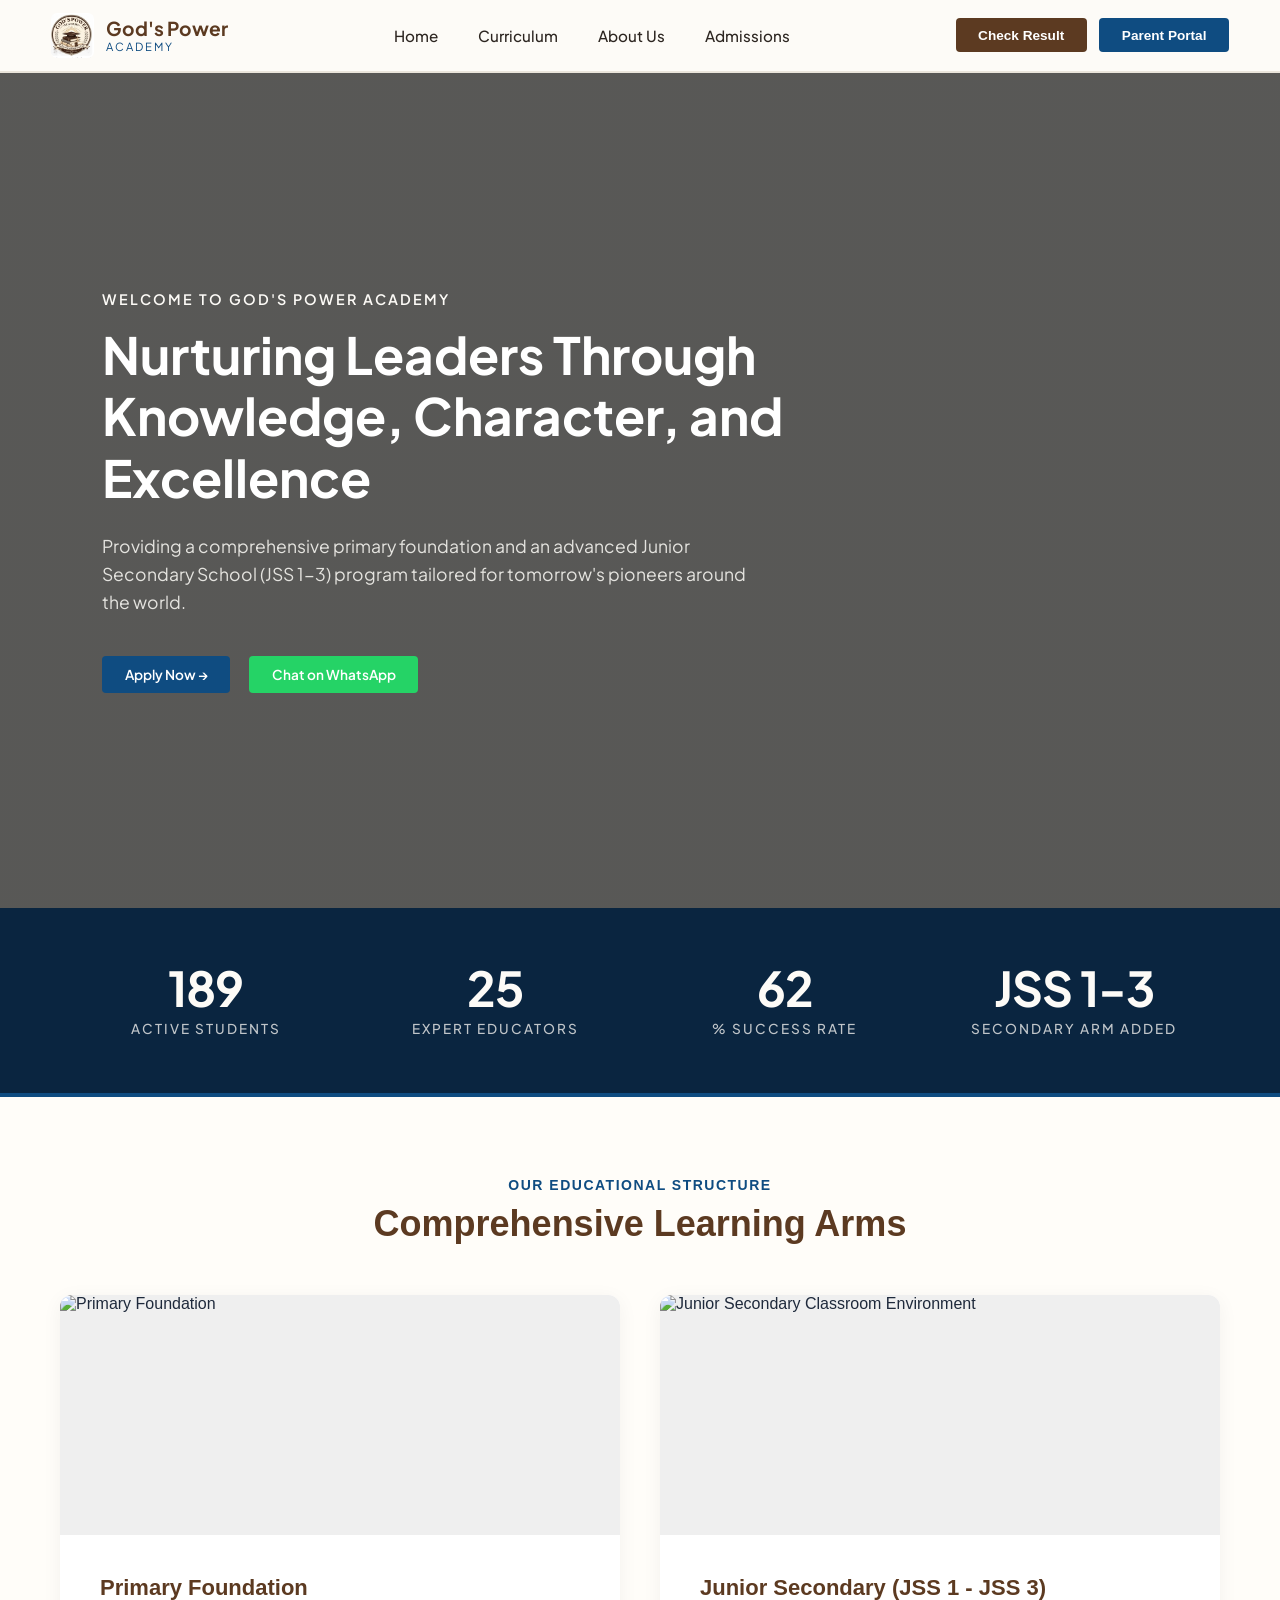
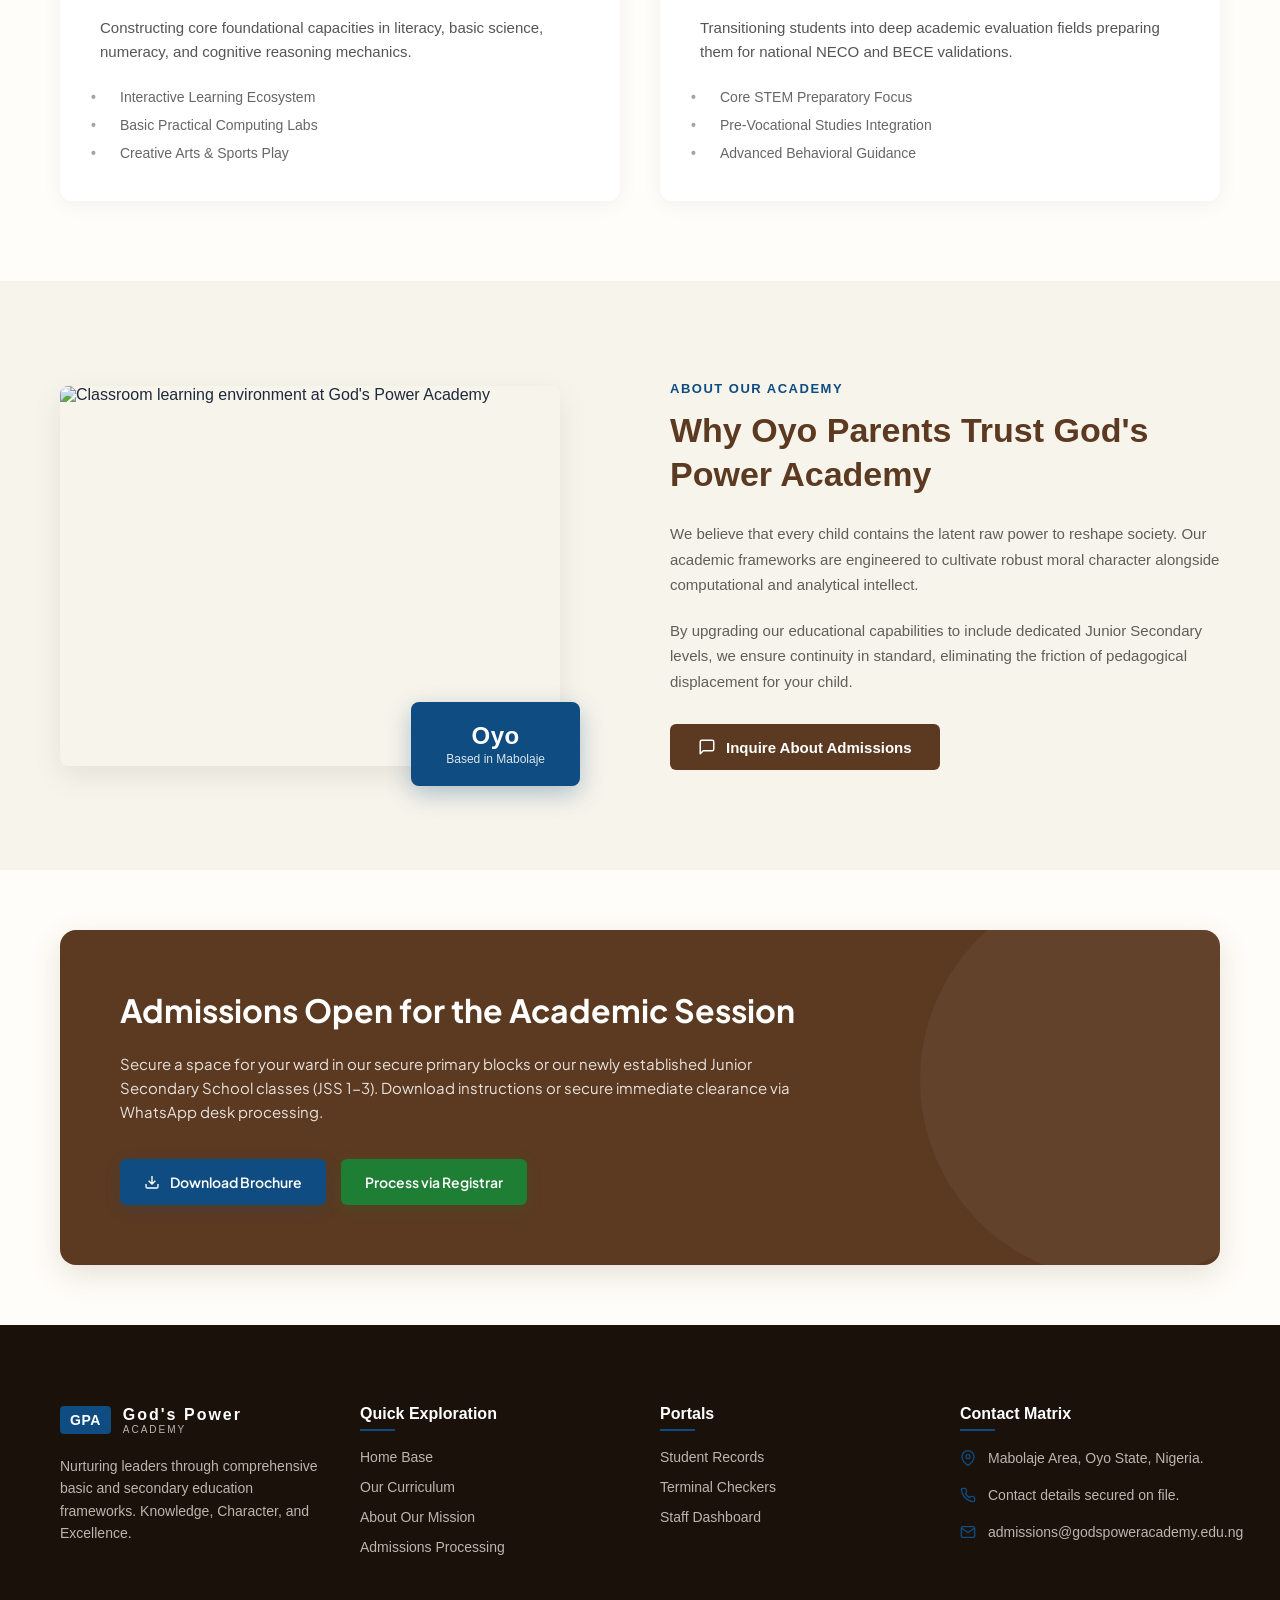
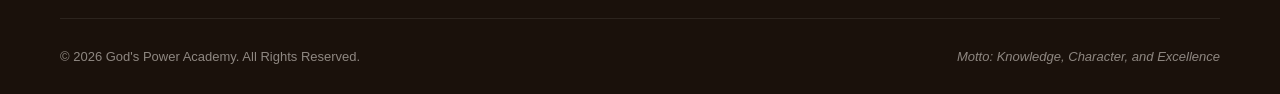
==== commit c4ad4dc9: "favicon update" ====
--- a/index.html
+++ b/index.html
@@ -5,13 +5,13 @@
     <meta name="viewport" content="width=device-width, initial-scale=1.0">
     <title>God's Power Academy</title>
     <link rel="stylesheet" href="style.css">
-    <link rel="icon" href="./IMG-20260211-WA0011.jpg" type="image/x-icon">
+    <link rel="icon" href="./media/IMG-20260730-WA0029.jpg" type="image/x-icon">
 </head>
 <body>
 
     <div class="navbar">
         <div class="nav-brand">
-            <img src="./IMG-20260211-WA0011.jpg" alt="Logo" class="logo">
+            <img src="./media/IMG-20260730-WA0029.jpg" alt="Logo" class="logo">
             <div class="logo-text">
                 <h2>God's Power</h2>
                 <span>ACADEMY</span>
@@ -36,7 +36,7 @@
             <div class="hero-content">
                 <span class="hero-tag">Welcome to God's Power Academy</span>
                 <h1>Nurturing Leaders Through Knowledge, Character, and Excellence</h1>
-                <p>Providing a comprehensive primary foundation and an advanced Junior Secondary School (JSS 1-3) program tailored for tomorrow's pioneers in Mabolaje, Oyo.</p>
+                <p>Providing a comprehensive primary foundation and an advanced Junior Secondary School (JSS 1-3) program tailored for tomorrow's pioneers around the world.</p>
                 <div class="hero-actions">
                     <a href="form.html" class="btn btn-apply">Apply Now &rarr;</a>
                     <a href="https://wa.me/2348135305659?text=Hello%20God's%20Power%20Academy,%20I%20want%20to%20inquire%20about%20admissions." target="_blank" class="btn btn-whatsapp">Chat on WhatsApp</a>
@@ -47,8 +47,8 @@
         <div class="hero-slide" style="background-image: linear-gradient(rgba(0,0,0,0.65), rgba(0,0,0,0.65)), url('https://images.unsplash.com/photo-1427504494785-3a9ca7044f45?auto=format&fit=crop&q=80&w=1920');">
             <div class="hero-content">
                 <span class="hero-tag">Admissions Are Actively Open</span>
-                <h1>Empowering Students with Cutting-Edge Modern Facilities</h1>
-                <p>Our newly upgraded JSS 1-3 science blocks and computing arrays are custom-built to cultivate global tech and analytical mindsets right here in Oyo.</p>
+                <h1>Empowering Students with Cutting Edge Modern Facilities</h1>
+                <p>Our newly upgraded JSS 1-3 science blocks and computing arrays are built to cultivate global tech and analytical mindsets right here in Oyo.</p>
                 <div class="hero-actions">
                     <a href="form.html" class="btn btn-apply">Secure Admission &rarr;</a>
                     <a href="https://wa.me/2348135305659?text=Hello%20God's%20Power%20Academy,%20I%20want%20to%20inquire%20about%20admissions." target="_blank" class="btn btn-whatsapp">Inquire via Registry</a>
@@ -199,7 +199,7 @@
                 </div>
 
                 <div class="footer-column contact-matrix">
-                    <h3>Contact Matrix</h3>
+                    <h3>Contact Matrix</h3>         
                     <ul class="contact-list">
                         <li>
                             <svg class="contact-icon" width="16" height="16" viewBox="0 0 24 24" fill="none" stroke="currentColor" stroke-width="2"><path d="M21 10c0 7-9 13-9 13s-9-6-9-13a9 9 0 0 1 18 0z"></path><circle cx="12" cy="10" r="3"></circle></svg>
--- a/style.css
+++ b/style.css
@@ -9,7 +9,7 @@
 
 body {
     font-family: 'Plus Jakarta Sans', sans-serif;
-    background-color: #FDFBF7;
+    background-color: #ffffff;
     color: #1E293B;
     overflow-x: hidden;
 }
